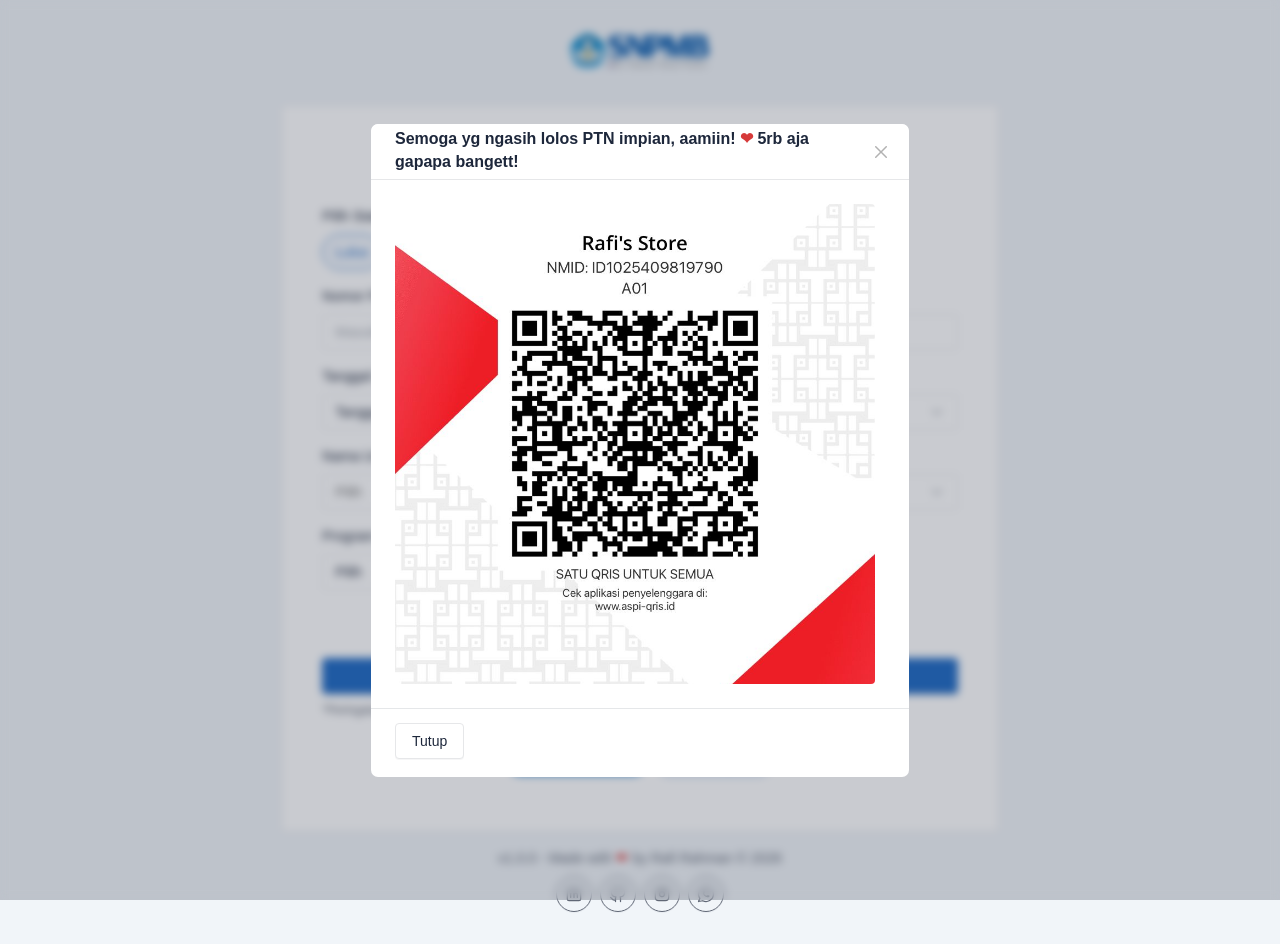
==== index.html @ 52ca0133 "update" ====
<!DOCTYPE html>
<html lang="en">

<head>
  <!-- Google tag (gtag.js) -->
  <script async src="https://www.googletagmanager.com/gtag/js?id=G-EJRNHMKF8E"></script>
  <script>
    window.dataLayer = window.dataLayer || [];
    function gtag() { dataLayer.push(arguments); }
    gtag('js', new Date());

    gtag('config', 'G-EJRNHMKF8E');
  </script>
  <meta charset="utf-8" />
  <meta name="viewport" content="width=device-width, initial-scale=1, viewport-fit=cover" />
  <meta http-equiv="X-UA-Compatible" content="ie=edge" />
  <title>Pengumuman SNBT SNPMB <span id="title-year">2026</span></title>
  <meta name="description"
    content="Aplikasi membuat pengumuman SNBT palsu. Aplikasi ini dibuat untuk keperluan hiburan semata. Jangan disalahgunakan. Cara membuat pengumunan SNBT palsu. Cara membuat fake pengumuman lolos SNBT. Cara membuat pengumuman utbk palsu. Hasil UTBK palsu 2026. Fake SBMPTN 2026. Fake SNBT 2026. Generator pengumuman SNBT 2026. Fake hasil SNBT 2026" />
  <meta name="keywords"
    content="pengumuman snbt palsu, fake pengumuman snbt, cara membuat pengumuman snbt palsu, cara membuat fake pengumuman lolos snbt, cara membuat pengumuman utbk palsu, fake snbt, fake utbk, pengumuman utbk palsu, pengumuman snbt palsu, utbk 2026, utbk snbt 2026, pengumuman utbk generator, fake sbmptn 2026, sbmptn 2026 palsu" />
  <meta name="google-adsense-account" content="ca-pub-6417979070714403">
  <meta name="author" content="Muhmmad Rafi Rahman Habibi" />
  <link rel="shortcut icon" href="./img/favicon.png" type="image/x-icon" />
  <link href="./css/tabler.min.css?1674944402" rel="stylesheet" />
  <link href="./css/tabler-flags.min.css?1674944402" rel="stylesheet" />
  <link href="./css/tabler-payments.min.css?1674944402" rel="stylesheet" />
  <link href="./css/tabler-vendors.min.css?1674944402" rel="stylesheet" />
  <link href="./css/demo.min.css?1674944402" rel="stylesheet" />
  <script async src="https://pagead2.googlesyndication.com/pagead/js/adsbygoogle.js?client=ca-pub-6417979070714403"
    crossorigin="anonymous"></script>
  <style>
    @import url("https://rsms.me/inter/inter.css");

    :root {
      --tblr-font-sans-serif: "Inter Var", -apple-system, BlinkMacSystemFont, San Francisco, Segoe UI, Roboto,
        Helvetica Neue, sans-serif;
    }

    body {
      font-feature-settings: "cv03", "cv04", "cv11";
    }

    /* Timeline Styles */
    .timeline {
      position: relative;
      padding: 1rem 0;
    }

    .timeline::before {
      content: '';
      position: absolute;
      left: 1.5rem;
      top: 0;
      bottom: 0;
      width: 2px;
      background: #e9ecef;
    }

    .timeline-item {
      position: relative;
      display: flex;
      padding-bottom: 2rem;
      padding-left: 4rem;
    }

    .timeline-item:last-child {
      padding-bottom: 0;
    }

    .timeline-badge {
      position: absolute;
      left: 0;
      width: 3rem;
      height: 3rem;
      display: flex;
      align-items: center;
      justify-content: center;
      border-radius: 50%;
      color: white;
      font-weight: 700;
      font-size: 1.1rem;
      box-shadow: 0 4px 8px rgba(0, 0, 0, 0.1);
      z-index: 2;
    }

    .timeline-content {
      flex: 1;
      background: #f8f9fa;
      border-radius: 0.5rem;
      padding: 1rem 1.25rem;
      box-shadow: 0 1px 3px rgba(0, 0, 0, 0.1);
    }

    .timeline-content h4 {
      font-size: 1.1rem;
      font-weight: 600;
      color: #1e293b;
    }

    .timeline-content p.small {
      margin-bottom: 0;
      color: #64748b;
      line-height: 1.6;
    }

    /* Color variations for timeline badges */
    .bg-blue {
      background: linear-gradient(135deg, #3b82f6, #2563eb);
    }

    .bg-green {
      background: linear-gradient(135deg, #10b981, #059669);
    }

    .bg-cyan {
      background: linear-gradient(135deg, #06b6d4, #0891b2);
    }

    .bg-orange {
      background: linear-gradient(135deg, #f97316, #ea580c);
    }

    .bg-purple {
      background: linear-gradient(135deg, #a855f7, #9333ea);
    }

    .bg-red {
      background: linear-gradient(135deg, #ef4444, #dc2626);
    }

    /* Responsive Timeline */
    @media (max-width: 768px) {
      .timeline::before {
        left: 1rem;
      }

      .timeline-item {
        padding-left: 3rem;
      }

      .timeline-badge {
        width: 2.5rem;
        height: 2.5rem;
        font-size: 0.95rem;
      }

      .timeline-content {
        padding: 0.875rem 1rem;
      }

      .timeline-content h4 {
        font-size: 1rem;
      }
    }
  </style>
</head>

<body class="d-flex flex-column">
  <div class="page">
    <div class="row py-4 justify-content-center pe-0 mx-2">
      <div class="col-xl-7 col-md-10 col-lg-8">
        <div class="text-center mb-4">
          <a href="#" class="navbar-brand navbar-brand-autodark"><img src="./img/logo.png" height="36" alt="" /></a>
        </div>
        <div class="card card-md">
          <div class="card-body">
            <h2 class="h2 text-center mb-4">Fake Pengumuman SNBT Generator 2026</h2>
            <div class="row">
              <div class="mb-3 col-12" id="statusContainer">
                <label class="form-label required">Pilih Status</label>
                <div class="form-selectgroup form-selectgroup-pills">
                  <label class="form-selectgroup-item">
                    <input type="radio" name="status" value="accepted" class="form-selectgroup-input" checked />
                    <span class="form-selectgroup-label">Lulus</span>
                  </label>
                  <label class="form-selectgroup-item">
                    <input type="radio" name="status" value="rejected" class="form-selectgroup-input" />
                    <span class="form-selectgroup-label">Tidak Lulus</span>
                  </label>
                </div>
              </div>
              <div class="mb-3 col-md-6" id="participantNumberContainer">
                <label class="form-label required">Nomor Peserta UTBK-SNBT</label>
                <input type="text" class="form-control" placeholder="Masukkan nomor peserta UTBK"
                  name="participant_number" />
              </div>
              <div class="mb-3 col-md-6" id="nameContainer">
                <label class="form-label required">Nama Lengkap</label>
                <input type="text" class="form-control" placeholder="Masukkan nama lengkap" name="name" />
              </div>
              <div class="mb-3 col-md-6" id="birthDateContainer">
                <label class="form-label required">Tanggal Lahir</label>
                <div class="row g-2">
                  <div class="col-4">
                    <select name="date" class="form-select">
                      <option value="" selected disabled>Tanggal</option>
                      <option value="01">1</option>
                      <option value="02">2</option>
                      <option value="03">3</roption>
                      <option value="04">4</option>
                      <option value="05">5</option>
                      <option value="06">6</option>
                      <option value="07">7</option>
                      <option value="08">8</option>
                      <option value="09">9</option>
                      <option value="10">10</option>
                      <option value="11">11</option>
                      <option value="12">12</option>
                      <option value="13">13</option>
                      <option value="14">14</option>
                      <option value="15">15</option>
                      <option value="16">16</option>
                      <option value="17">17</option>
                      <option value="18">18</option>
                      <option value="19">19</option>
                      <option value="20">20</option>
                      <option value="21">21</option>
                      <option value="22">22</option>
                      <option value="23">23</option>
                      <option value="24">24</option>
                      <option value="25">25</option>
                      <option value="26">26</option>
                      <option value="27">27</option>
                      <option value="28">28</option>
                      <option value="29">29</option>
                      <option value="30">30</option>
                      <option value="31">31</option>
                    </select>
                  </div>
                  <div class="col-4">
                    <select name="month" class="form-select">
                      <option value="" selected disabled>Bulan</option>
                      <option value="01">Januari</option>
                      <option value="02">Februari</option>
                      <option value="03">Maret</option>
                      <option value="04">April</option>
                      <option value="05">Mei</option>
                      <option value="06">Juni</option>
                      <option value="07">Juli</option>
                      <option value="08">Agustus</option>
                      <option value="09">September</option>
                      <option value="10">Oktober</option>
                      <option value="11">November</option>
                      <option value="12">Desember</option>
                    </select>
                  </div>
                  <div class="col-4">
                    <select name="year" class="form-select">
                      <option value="" selected disabled>Tahun</option>
                      <option value="2008">2010</option>
                      <option value="2008">2009</option>
                      <option value="2008">2008</option>
                      <option value="2007">2007</option>
                      <option value="2006">2006</option>
                      <option value="2005">2005</option>
                      <option value="2004">2004</option>
                      <option value="2003">2003</option>
                      <option value="2002">2002</option>
                      <option value="2001">2001</option>
                      <option value="2000">2000</option>
                      <option value="1999">1999</option>
                      <option value="1998">1998</option>
                      <option value="1997">1997</option>
                      <option value="1996">1996</option>
                      <option value="1995">1995</option>
                    </select>
                  </div>
                </div>
              </div>
              <div class="mb-3 col-md-6" id="selectionYearContainer">
                <label class="form-label required">Tahun Seleksi SNBT</label>
                <select class="form-select" name="selection_year" id="selection-year-select">
                  <option value="" selected disabled>Pilih Tahun</option>
                </select>
              </div>
              <div class="mb-3 col-md-6" id="collegeNameContainer">
                <label class="form-label required">Nama Universitas</label>
                <select type="text" class="form-select" name="college_name" id="college-select">
                  <option value="" selected disabled>Pilih</option>
                </select>
              </div>
              <div class="mb-3 col-md-6" id="departementContainer">
                <label class="form-label required">Jurusan</label>
                <select class="form-select" name="departement">
                  <option value="" selected disabled>Pilih</option>
                </select>
              </div>
              <div class="mb-3 col-md-6" id="majorContainer">
                <label class="form-label required">Program Studi</label>
                <select class="form-select" name="major" id="major-select">
                  <option value="" selected disabled>Pilih</option>
                </select>
              </div>
            </div>
            <div class="text-center" id="isKipContainer">
              <div class="form-selectgroup form-selectgroup-pills">
                <label class="form-selectgroup-item">
                  <input type="radio" name="is_kip" value="0" class="form-selectgroup-input" checked />
                  <span class="form-selectgroup-label">Non KIP</span>
                </label>
                <label class="form-selectgroup-item">
                  <input type="radio" name="is_kip" value="1" class="form-selectgroup-input" />
                  <span class="form-selectgroup-label">KIP</span>
                </label>
              </div>
              <span class="form-help ms-1" data-bs-toggle="popover" data-bs-placement="top"
                data-bs-content="<p>KIP (Kartu Indonesia Pintar) adalah program bantuan biaya pendidikan bagi peserta didik dari keluarga kurang mampu yang dikelola oleh Kementerian Pendidikan dan Kebudayaan.</p>"
                data-bs-html="true" aria-describedby="popover429923">?</span>
            </div>
            <div class="form-footer mt-3">
              <button id="generate-btn" class="btn btn-primary w-100">
                <svg xmlns="http://www.w3.org/2000/svg" class="icon icon-tabler icon-tabler-file-text" width="24"
                  height="24" viewBox="0 0 24 24" stroke-width="2" stroke="currentColor" fill="none"
                  stroke-linecap="round" stroke-linejoin="round">
                  <path stroke="none" d="M0 0h24v24H0z" fill="none"></path>
                  <path d="M14 3v4a1 1 0 0 0 1 1h4"></path>
                  <path d="M17 21h-10a2 2 0 0 1 -2 -2v-14a2 2 0 0 1 2 -2h7l5 5v11a2 2 0 0 1 -2 2z"></path>
                  <path d="M9 9l1 0"></path>
                  <path d="M9 13l6 0"></path>
                  <path d="M9 17l6 0"></path>
                </svg>
                Generate Pengumuman
              </button>
            </div>
            <div class="text-muted fs-5 mt-2">
              *Peringatan: Aplikasi ini hanya untuk hiburan semata!
            </div>
            <div class="text-center mb-3 mt-4">
              <button class="btn btn-info btn-pill btn-sm me-2" data-bs-toggle="modal"
                data-bs-target="#utbk-info-modal">
                <svg xmlns="http://www.w3.org/2000/svg" class="icon icon-tabler icon-tabler-info-circle" width="20"
                  height="20" viewBox="0 0 24 24" stroke-width="2" stroke="currentColor" fill="none"
                  stroke-linecap="round" stroke-linejoin="round">
                  <path stroke="none" d="M0 0h24v24H0z" fill="none"></path>
                  <path d="M3 12a9 9 0 1 0 18 0a9 9 0 0 0 -18 0"></path>
                  <path d="M12 9h.01"></path>
                  <path d="M11 12h1v4h1"></path>
                </svg>
                Info UTBK 2026
              </button>
              <button class="btn btn-outline-primary btn-pill btn-sm" data-bs-toggle="modal"
                data-bs-target="#sawer-modal">
                Saweria QRIS
              </button>
            </div>
          </div>
        </div>
        <div class="text-center text-muted mt-3">
          v1.0.0 - Made with <span class="text-danger">❤</span> by Rafi Rahman &copy; 2026
        </div>
        <div class="btn-list justify-content-center mt-2">
          <a class="btn btn-outline-secondary btn-icon rounded-circle" data-bs-toggle="tooltip" data-bs-placement="top"
            title="LinkedIn" href="https://www.linkedin.com/in/rfii/" target="_blank">
            <svg xmlns="http://www.w3.org/2000/svg" class="icon icon-tabler icon-tabler-brand-linkedin" width="24"
              height="24" viewBox="0 0 24 24" stroke-width="2" stroke="currentColor" fill="none" stroke-linecap="round"
              stroke-linejoin="round">
              <path stroke="none" d="M0 0h24v24H0z" fill="none"></path>
              <path d="M4 4m0 2a2 2 0 0 1 2 -2h12a2 2 0 0 1 2 2v12a2 2 0 0 1 -2 2h-12a2 2 0 0 1 -2 -2z"></path>
              <path d="M8 11l0 5"></path>
              <path d="M8 8l0 .01"></path>
              <path d="M12 16l0 -5"></path>
              <path d="M16 16v-3a2 2 0 0 0 -4 0"></path>
            </svg>
          </a>
          <a class="btn btn-outline-secondary btn-icon rounded-circle" data-bs-toggle="tooltip" data-bs-placement="top"
            title="Github" href="https://github.com/rafirh" target="_blank">
            <svg xmlns="http://www.w3.org/2000/svg" class="icon icon-tabler icon-tabler-brand-github" width="24"
              height="24" viewBox="0 0 24 24" stroke-width="2" stroke="currentColor" fill="none" stroke-linecap="round"
              stroke-linejoin="round">
              <path stroke="none" d="M0 0h24v24H0z" fill="none"></path>
              <path
                d="M9 19c-4.3 1.4 -4.3 -2.5 -6 -3m12 5v-3.5c0 -1 .1 -1.4 -.5 -2c2.8 -.3 5.5 -1.4 5.5 -6a4.6 4.6 0 0 0 -1.3 -3.2a4.2 4.2 0 0 0 -.1 -3.2s-1.1 -.3 -3.5 1.3a12.3 12.3 0 0 0 -6.2 0c-2.4 -1.6 -3.5 -1.3 -3.5 -1.3a4.2 4.2 0 0 0 -.1 3.2a4.6 4.6 0 0 0 -1.3 3.2c0 4.6 2.7 5.7 5.5 6c-.6 .6 -.6 1.2 -.5 2v3.5">
              </path>
            </svg>
          </a>
          <a class="btn btn-outline-secondary btn-icon rounded-circle" data-bs-toggle="tooltip" data-bs-placement="top"
            title="Instagram" href="https://www.instagram.com/rqfir/" target="_blank">
            <svg xmlns="http://www.w3.org/2000/svg" class="icon icon-tabler icon-tabler-brand-instagram" width="24"
              height="24" viewBox="0 0 24 24" stroke-width="2" stroke="currentColor" fill="none" stroke-linecap="round"
              stroke-linejoin="round">
              <path stroke="none" d="M0 0h24v24H0z" fill="none"></path>
              <path d="M4 4m0 4a4 4 0 0 1 4 -4h8a4 4 0 0 1 4 4v8a4 4 0 0 1 -4 4h-8a4 4 0 0 1 -4 -4z"></path>
              <path d="M12 12m-3 0a3 3 0 1 0 6 0a3 3 0 1 0 -6 0"></path>
              <path d="M16.5 7.5l0 .01"></path>
            </svg>
          </a>
          <a class="btn btn-outline-secondary btn-icon rounded-circle" data-bs-toggle="tooltip" data-bs-placement="top"
            title="WhatsApp" href="https://wa.me/628885477865" target="_blank">
            <svg xmlns="http://www.w3.org/2000/svg" class="icon icon-tabler icon-tabler-brand-whatsapp" width="24"
              height="24" viewBox="0 0 24 24" stroke-width="2" stroke="currentColor" fill="none" stroke-linecap="round"
              stroke-linejoin="round">
              <path stroke="none" d="M0 0h24v24H0z" fill="none"></path>
              <path d="M3 21l1.65 -3.8a9 9 0 1 1 3.4 2.9l-5.05 .9"></path>
              <path d="M9 10a.5 .5 0 0 0 1 0v-1a.5 .5 0 0 0 -1 0v1a5 5 0 0 0 5 5h1a.5 .5 0 0 0 0 -1h-1a.5 .5 0 0 0 0 1">
              </path>
            </svg>
          </a>
        </div>
      </div>
    </div>
  </div>

  <div class="modal modal-blur fade" id="showoff-modal" tabindex="-1" role="dialog" aria-hidden="true">
    <div class="modal-dialog modal-dialog-centered modal-dialog-scrollable" role="document">
      <div class="modal-content">
        <div class="modal-header">
          <h5 class="modal-title">
            Let's connect!
          </h5>
          <button type="button" class="btn-close" data-bs-dismiss="modal" aria-label="Close"></button>
        </div>
        <div class="modal-body">
          Mari mutualan instagram wkwk! yang follow, gw doain lolos SNBT 😝<br>
          <a href="https://www.instagram.com/rqfir/" target="_blank">@rqfir</a>
        </div>
        <div class="modal-footer pt-2 border-top">
          <button type="button" class="btn me-auto" data-bs-dismiss="modal">Tutup</button>
          <a href="https://www.instagram.com/rqfir/" class="btn btn-outline-primary" target="_blank">
            <svg xmlns="http://www.w3.org/2000/svg" width="24" height="24" viewBox="0 0 24 24" fill="none"
              stroke="currentColor" stroke-width="2" stroke-linecap="round" stroke-linejoin="round"
              class="icon icon-tabler icons-tabler-outline icon-tabler-brand-instagram">
              <path stroke="none" d="M0 0h24v24H0z" fill="none" />
              <path d="M4 4m0 4a4 4 0 0 1 4 -4h8a4 4 0 0 1 4 4v8a4 4 0 0 1 -4 4h-8a4 4 0 0 1 -4 -4z" />
              <path d="M12 12m-3 0a3 3 0 1 0 6 0a3 3 0 1 0 -6 0" />
              <path d="M16.5 7.5l0 .01" />
            </svg>
            Instagram
          </a>
        </div>
      </div>
    </div>
  </div>

  <div class="modal modal-blur fade" id="sawer-modal" tabindex="-1" role="dialog" aria-hidden="true">
    <div class="modal-dialog modal-dialog-centered modal-dialog-scrollable" role="document">
      <div class="modal-content">
        <div class="modal-header">
          <h5 class="modal-title">
            Semoga yg ngasih lolos PTN impian, aamiin! <span class="text-danger">❤</span> 5rb aja gapapa bangett!
          </h5>
          <button type="button" class="btn-close" data-bs-dismiss="modal" aria-label="Close"></button>
        </div>
        <div class="modal-body">
          <img src="./img/sawer.jpeg" alt="" style="width: 30rem; height: 30rem; object-fit: cover;" class="rounded" />
        </div>
        <div class="modal-footer pt-2 border-top">
          <button type="button" class="btn me-auto" data-bs-dismiss="modal">Tutup</button>
        </div>
      </div>
    </div>
  </div>

  <div class="modal modal-blur fade" id="utbk-info-modal" tabindex="-1" role="dialog" aria-hidden="true">
    <div class="modal-dialog modal-lg modal-dialog-centered modal-dialog-scrollable" role="document">
      <div class="modal-content">
        <div class="modal-header">
          <h5 class="modal-title">
            <svg xmlns="http://www.w3.org/2000/svg" class="icon icon-tabler icon-tabler-school text-primary" width="24"
              height="24" viewBox="0 0 24 24" stroke-width="2" stroke="currentColor" fill="none" stroke-linecap="round"
              stroke-linejoin="round">
              <path stroke="none" d="M0 0h24v24H0z" fill="none"></path>
              <path d="M22 9l-10 -4l-10 4l10 4l10 -4v6"></path>
              <path d="M6 10.6v5.4a6 3 0 0 0 12 0v-5.4"></path>
            </svg>
            Informasi SNBT SNPMB 2026
          </h5>
          <button type="button" class="btn-close" data-bs-dismiss="modal" aria-label="Close"></button>
        </div>
        <div class="modal-body">
          <div class="mb-4">
            <h3 class="text-primary">Apa itu SNBT SNPMB 2026?</h3>
            <p class="text-muted">
              <strong>SNBT (Seleksi Nasional Berdasarkan Tes)</strong> adalah jalur seleksi masuk perguruan tinggi
              negeri yang diselenggarakan oleh Balai Pengelolaan Pengujian Pendidikan (BPPP) Kementerian Pendidikan,
              Kebudayaan, Riset, dan Teknologi. Sebelumnya dikenal sebagai SBMPTN, SNBT merupakan bagian dari sistem
              Seleksi Nasional Penerimaan Mahasiswa Baru (SNPMB).
            </p>
            <p class="text-muted">
              SNBT menggunakan hasil <strong>UTBK (Ujian Tulis Berbasis Komputer)</strong> sebagai dasar penilaian untuk
              menentukan kelulusan calon mahasiswa di berbagai PTN di seluruh Indonesia.
            </p>
          </div>

          <div class="mb-4">
            <h3 class="text-primary">Timeline SNBT SNPMB 2026</h3>
            <div class="timeline">
              <div class="timeline-item">
                <div class="timeline-badge bg-blue">1</div>
                <div class="timeline-content">
                  <h4 class="mb-1">Pendaftaran UTBK-SNBT</h4>
                  <p class="text-muted mb-1"><strong>23 Maret - 5 April 2026</strong></p>
                  <p class="small">Peserta melakukan pendaftaran akun SNPMB dan mengikuti pendaftaran UTBK-SNBT melalui
                    portal resmi. Pastikan semua data diri lengkap dan benar.</p>
                </div>
              </div>
              <div class="timeline-item">
                <div class="timeline-badge bg-green">2</div>
                <div class="timeline-content">
                  <h4 class="mb-1">Pelaksanaan UTBK Gelombang I</h4>
                  <p class="text-muted mb-1"><strong>27 April - 3 Mei 2026</strong></p>
                  <p class="small">Ujian UTBK gelombang pertama dilaksanakan di berbagai lokasi tes yang telah
                    ditentukan. Peserta akan mengerjakan Tes Potensi Skolastik (TPS) dan Tes Literasi.</p>
                </div>
              </div>
              <div class="timeline-item">
                <div class="timeline-badge bg-cyan">3</div>
                <div class="timeline-content">
                  <h4 class="mb-1">Pelaksanaan UTBK Gelombang II</h4>
                  <p class="text-muted mb-1"><strong>11 - 17 Mei 2026</strong></p>
                  <p class="small">Ujian UTBK gelombang kedua bagi peserta yang mendaftar pada periode ini. Materi ujian
                    sama dengan gelombang pertama.</p>
                </div>
              </div>
              <div class="timeline-item">
                <div class="timeline-badge bg-orange">4</div>
                <div class="timeline-content">
                  <h4 class="mb-1">Pendaftaran SNBT</h4>
                  <p class="text-muted mb-1"><strong>18 - 24 Mei 2026</strong></p>
                  <p class="small">Peserta yang telah mengikuti UTBK dapat mendaftar SNBT dengan memilih maksimal 2
                    program studi di PTN yang diinginkan.</p>
                </div>
              </div>
              <div class="timeline-item">
                <div class="timeline-badge bg-purple">5</div>
                <div class="timeline-content">
                  <h4 class="mb-1">Pengumuman Hasil SNBT</h4>
                  <p class="text-muted mb-1"><strong>13 Juni 2026</strong></p>
                  <p class="small">Pengumuman hasil kelulusan SNBT dapat diakses melalui portal SNPMB. Peserta yang
                    lulus wajib melakukan pendaftaran ulang sesuai ketentuan PTN masing-masing.</p>
                </div>
              </div>
              <div class="timeline-item">
                <div class="timeline-badge bg-red">6</div>
                <div class="timeline-content">
                  <h4 class="mb-1">Masa Unduh Sertifikat UTBK</h4>
                  <p class="text-muted mb-1"><strong>13 Juni - 31 Desember 2026</strong></p>
                  <p class="small">Peserta dapat mengunduh sertifikat hasil UTBK yang dapat digunakan untuk keperluan
                    seleksi mandiri PTN.</p>
                </div>
              </div>
            </div>
          </div>

          <div class="mb-4">
            <h3 class="text-primary">Materi Ujian UTBK-SNBT 2026</h3>
            <div class="row">
              <div class="col-md-6 mb-3">
                <div class="card bg-blue-lt">
                  <div class="card-body">
                    <h4 class="card-title">
                      <svg xmlns="http://www.w3.org/2000/svg" class="icon icon-tabler icon-tabler-brain" width="24"
                        height="24" viewBox="0 0 24 24" stroke-width="2" stroke="currentColor" fill="none"
                        stroke-linecap="round" stroke-linejoin="round">
                        <path stroke="none" d="M0 0h24v24H0z" fill="none"></path>
                        <path d="M15.5 13a3.5 3.5 0 0 0 -3.5 3.5v1a3.5 3.5 0 0 0 7 0v-1.8"></path>
                        <path d="M8.5 13a3.5 3.5 0 0 1 3.5 3.5v1a3.5 3.5 0 0 1 -7 0v-1.8"></path>
                        <path d="M17.5 16a3.5 3.5 0 0 0 0 -7h-.5"></path>
                        <path d="M19 9.3v-2.8a3.5 3.5 0 0 0 -7 0"></path>
                        <path d="M6.5 16a3.5 3.5 0 0 1 0 -7h.5"></path>
                        <path d="M5 9.3v-2.8a3.5 3.5 0 0 1 7 0v10"></path>
                      </svg>
                      Tes Potensi Skolastik (TPS)
                    </h4>
                    <ul class="small mb-0">
                      <li>Kemampuan Penalaran Umum</li>
                      <li>Kemampuan Kuantitatif</li>
                      <li>Pengetahuan dan Pemahaman Umum</li>
                      <li>Kemampuan Memahami Bacaan dan Menulis</li>
                    </ul>
                  </div>
                </div>
              </div>
              <div class="col-md-6 mb-3">
                <div class="card bg-green-lt">
                  <div class="card-body">
                    <h4 class="card-title">
                      <svg xmlns="http://www.w3.org/2000/svg" class="icon icon-tabler icon-tabler-book" width="24"
                        height="24" viewBox="0 0 24 24" stroke-width="2" stroke="currentColor" fill="none"
                        stroke-linecap="round" stroke-linejoin="round">
                        <path stroke="none" d="M0 0h24v24H0z" fill="none"></path>
                        <path d="M3 19a9 9 0 0 1 9 0a9 9 0 0 1 9 0"></path>
                        <path d="M3 6a9 9 0 0 1 9 0a9 9 0 0 1 9 0"></path>
                        <path d="M3 6l0 13"></path>
                        <path d="M12 6l0 13"></path>
                        <path d="M21 6l0 13"></path>
                      </svg>
                      Tes Literasi
                    </h4>
                    <ul class="small mb-0">
                      <li>Literasi dalam Bahasa Indonesia</li>
                      <li>Literasi dalam Bahasa Inggris</li>
                      <li>Penalaran Matematika</li>
                    </ul>
                  </div>
                </div>
              </div>
            </div>
          </div>

          <div class="mb-4">
            <h3 class="text-primary">Jalur Seleksi SNPMB 2026</h3>
            <div class="row row-cards">
              <div class="col-md-4">
                <div class="card card-sm">
                  <div class="card-body text-center">
                    <div class="text-blue mb-2">
                      <svg xmlns="http://www.w3.org/2000/svg" class="icon icon-tabler icon-tabler-award" width="48"
                        height="48" viewBox="0 0 24 24" stroke-width="2" stroke="currentColor" fill="none"
                        stroke-linecap="round" stroke-linejoin="round">
                        <path stroke="none" d="M0 0h24v24H0z" fill="none"></path>
                        <path d="M12 9m-6 0a6 6 0 1 0 12 0a6 6 0 1 0 -12 0"></path>
                        <path d="M12 15l3.4 5.89l1.598 -3.233l3.598 .232l-3.4 -5.889"></path>
                        <path d="M6.802 12l-3.4 5.89l3.598 -.233l1.598 3.232l3.4 -5.889"></path>
                      </svg>
                    </div>
                    <h4 class="mb-2">SNBP</h4>
                    <p class="text-muted small mb-0">Seleksi Nasional Berdasarkan Prestasi (berbasis nilai rapor)</p>
                  </div>
                </div>
              </div>
              <div class="col-md-4">
                <div class="card card-sm">
                  <div class="card-body text-center">
                    <div class="text-green mb-2">
                      <svg xmlns="http://www.w3.org/2000/svg" class="icon icon-tabler icon-tabler-pencil" width="48"
                        height="48" viewBox="0 0 24 24" stroke-width="2" stroke="currentColor" fill="none"
                        stroke-linecap="round" stroke-linejoin="round">
                        <path stroke="none" d="M0 0h24v24H0z" fill="none"></path>
                        <path d="M4 20h4l10.5 -10.5a2.828 2.828 0 1 0 -4 -4l-10.5 10.5v4"></path>
                        <path d="M13.5 6.5l4 4"></path>
                      </svg>
                    </div>
                    <h4 class="mb-2">SNBT</h4>
                    <p class="text-muted small mb-0">Seleksi Nasional Berdasarkan Tes (berbasis UTBK)</p>
                  </div>
                </div>
              </div>
              <div class="col-md-4">
                <div class="card card-sm">
                  <div class="card-body text-center">
                    <div class="text-orange mb-2">
                      <svg xmlns="http://www.w3.org/2000/svg" class="icon icon-tabler icon-tabler-certificate"
                        width="48" height="48" viewBox="0 0 24 24" stroke-width="2" stroke="currentColor" fill="none"
                        stroke-linecap="round" stroke-linejoin="round">
                        <path stroke="none" d="M0 0h24v24H0z" fill="none"></path>
                        <path d="M15 15m-3 0a3 3 0 1 0 6 0a3 3 0 1 0 -6 0"></path>
                        <path d="M13 17.5v4.5l2 -1.5l2 1.5v-4.5"></path>
                        <path d="M10 19h-5a2 2 0 0 1 -2 -2v-10c0 -1.1 .9 -2 2 -2h14a2 2 0 0 1 2 2v10a2 2 0 0 1 -1 1.73">
                        </path>
                        <path d="M6 9l12 0"></path>
                        <path d="M6 12l3 0"></path>
                        <path d="M6 15l2 0"></path>
                      </svg>
                    </div>
                    <h4 class="mb-2">Seleksi Mandiri</h4>
                    <p class="text-muted small mb-0">Jalur mandiri yang diselenggarakan oleh masing-masing PTN</p>
                  </div>
                </div>
              </div>
            </div>
          </div>

          <div class="mb-3">
            <h3 class="text-primary">Tips Menghadapi UTBK-SNBT 2026</h3>
            <div class="list-group list-group-flush">
              <div class="list-group-item">
                <div class="row align-items-center">
                  <div class="col-auto">
                    <span class="badge bg-blue">1</span>
                  </div>
                  <div class="col">
                    <strong>Persiapan Matang</strong><br>
                    <small class="text-muted">Mulai belajar jauh-jauh hari dengan mempelajari materi TPS dan tes
                      literasi. Latihan soal secara rutin sangat membantu.</small>
                  </div>
                </div>
              </div>
              <div class="list-group-item">
                <div class="row align-items-center">
                  <div class="col-auto">
                    <span class="badge bg-green">2</span>
                  </div>
                  <div class="col">
                    <strong>Kenali Format Soal</strong><br>
                    <small class="text-muted">Pelajari format dan jenis soal UTBK melalui try out dan soal-soal tahun
                      sebelumnya untuk membiasakan diri.</small>
                  </div>
                </div>
              </div>
              <div class="list-group-item">
                <div class="row align-items-center">
                  <div class="col-auto">
                    <span class="badge bg-cyan">3</span>
                  </div>
                  <div class="col">
                    <strong>Manajemen Waktu</strong><br>
                    <small class="text-muted">Latih kemampuan mengerjakan soal dengan batasan waktu. Prioritaskan soal
                      yang mudah terlebih dahulu.</small>
                  </div>
                </div>
              </div>
              <div class="list-group-item">
                <div class="row align-items-center">
                  <div class="col-auto">
                    <span class="badge bg-orange">4</span>
                  </div>
                  <div class="col">
                    <strong>Jaga Kesehatan</strong><br>
                    <small class="text-muted">Istirahat cukup, makan bergizi, dan kelola stres dengan baik agar kondisi
                      fisik dan mental tetap prima saat ujian.</small>
                  </div>
                </div>
              </div>
              <div class="list-group-item">
                <div class="row align-items-center">
                  <div class="col-auto">
                    <span class="badge bg-purple">5</span>
                  </div>
                  <div class="col">
                    <strong>Pilih Prodi dengan Bijak</strong><br>
                    <small class="text-muted">Riset tentang passing grade dan daya tampung prodi yang diminati. Pilih
                      kombinasi prodi yang realistis.</small>
                  </div>
                </div>
              </div>
            </div>
          </div>

          <div class="alert alert-info mb-0">
            <div class="d-flex">
              <div>
                <svg xmlns="http://www.w3.org/2000/svg" class="icon alert-icon" width="24" height="24"
                  viewBox="0 0 24 24" stroke-width="2" stroke="currentColor" fill="none" stroke-linecap="round"
                  stroke-linejoin="round">
                  <path stroke="none" d="M0 0h24v24H0z" fill="none"></path>
                  <path d="M3 12a9 9 0 1 0 18 0a9 9 0 0 0 -18 0"></path>
                  <path d="M12 9h.01"></path>
                  <path d="M11 12h1v4h1"></path>
                </svg>
              </div>
              <div>
                <h4 class="alert-title">Informasi Resmi</h4>
                <div class="text-muted">
                  Untuk informasi lebih lengkap dan terbaru tentang SNBT SNPMB 2026, silakan kunjungi website resmi <a
                    href="https://snpmb.bppp.kemdikbud.go.id" target="_blank" class="alert-link">SNPMB</a>.
                </div>
              </div>
            </div>
          </div>
        </div>
        <div class="modal-footer pt-2 border-top">
          <button type="button" class="btn btn-primary" data-bs-dismiss="modal">Mengerti</button>
        </div>
      </div>
    </div>
  </div>

  <script src="./js/tabler.min.js?1674944402" defer></script>
  <script src="https://cdnjs.cloudflare.com/ajax/libs/jquery/3.6.0/jquery.min.js"></script>
  <script src="./plugins/tom-select/dist/js/tom-select.base.min.js" defer></script>
  <script src="./js/ptn-list.js"></script>
  <script src="./js/main.js"></script>
  <script async src="https://pagead2.googlesyndication.com/pagead/js/adsbygoogle.js?client=ca-pub-6417979070714403"
    crossorigin="anonymous"></script>
</body>

</html>
---- css/demo.min.css ----
/*!
* Tabler v1.0.0-beta17 (https://tabler.io)
* @version 1.0.0-beta17
* @link https://tabler.io
* Copyright 2018-2023 The Tabler Authors
* Copyright 2018-2023 codecalm.net Paweł Kuna
* Licensed under MIT (https://github.com/tabler/tabler/blob/master/LICENSE)
*/
.highlight pre,pre.highlight{max-height:30rem;margin:1.5rem 0;overflow:auto;border-radius:var(--tblr-border-radius)}.highlight pre,pre.highlight{scrollbar-color:rgba(var(--tblr-scrollbar-color,var(--tblr-body-color-rgb)),.16) transparent}.highlight pre::-webkit-scrollbar,pre.highlight::-webkit-scrollbar{width:1rem;height:1rem;-webkit-transition:background .3s;transition:background .3s}@media (prefers-reduced-motion:reduce){.highlight pre::-webkit-scrollbar,pre.highlight::-webkit-scrollbar{-webkit-transition:none;transition:none}}.highlight pre::-webkit-scrollbar-thumb,pre.highlight::-webkit-scrollbar-thumb{border-radius:1rem;border:5px solid transparent;box-shadow:inset 0 0 0 1rem rgba(var(--tblr-scrollbar-color,var(--tblr-body-color-rgb)),.16)}.highlight pre::-webkit-scrollbar-track,pre.highlight::-webkit-scrollbar-track{background:0 0}.highlight pre:hover::-webkit-scrollbar-thumb,pre.highlight:hover::-webkit-scrollbar-thumb{box-shadow:inset 0 0 0 1rem rgba(var(--tblr-scrollbar-color,var(--tblr-body-color-rgb)),.32)}.highlight pre::-webkit-scrollbar-corner,pre.highlight::-webkit-scrollbar-corner{background:0 0}.highlight{margin:0}.highlight code>*{margin:0!important;padding:0!important}.highlight .c,.highlight .c1{color:#a0aec0}.highlight .nc,.highlight .nt,.highlight .nx{color:#ff8383}.highlight .na,.highlight .p{color:#ffe484}.highlight .dl,.highlight .s,.highlight .s2{color:#b5f4a5}.highlight .k{color:#93ddfd}.highlight .mi,.highlight .s1{color:#d9a9ff}.example{padding:2rem;margin:1rem 0 2rem;border:var(--tblr-border-width) var(--tblr-border-style) var(--tblr-border-color);border-radius:3px 3px 0 0;position:relative;min-height:12rem;display:flex;align-items:center;overflow-x:auto}.example-centered{justify-content:center}.example-centered .example-content{flex:0 auto}.example-content{font-size:.875rem;line-height:1.4285714286;color:var(--tblr-body-color);flex:1;max-width:100%}.example-content .page-header{margin-bottom:0}.example-bg{background:#f1f5f9}.example-code{margin:2rem 0;border:var(--tblr-border-width) var(--tblr-border-style) var(--tblr-border-color);border-top:none}.example-code pre{margin:0;border:0;border-radius:0 0 3px 3px}.example+.example-code{margin-top:-2rem}.example-column{margin:0 auto}.example-column>.card:last-of-type{margin-bottom:0}.example-column-1{max-width:26rem}.example-column-2{max-width:52rem}.example-modal-backdrop{background:#1d273b;opacity:.24;position:absolute;width:100%;left:0;top:0;height:100%;border-radius:2px 2px 0 0}@media not print{.theme-dark .example{background-color:#1a2234;border-color:#243049}.theme-dark .example-content{color:#f8fafc}.theme-dark .example-code{border-color:#243049;border-top:none}}@media not print{@media (prefers-color-scheme:dark){.theme-dark-auto .example{background-color:#1a2234;border-color:#243049}.theme-dark-auto .example-content{color:#f8fafc}.theme-dark-auto .example-code{border-color:#243049;border-top:none}}}.card-sponsor{background:#dbe7f6 no-repeat center/100% 100%;border-color:#548ed2;min-height:316px}body.no-transitions *{transition:none!important}.dropdown-menu-demo{display:inline-block;width:100%;position:relative;top:0;margin-bottom:1rem!important}.demo-icon-preview{position:-webkit-sticky;position:sticky;top:0}.demo-icon-preview i,.demo-icon-preview svg{width:15rem;height:15rem;font-size:15rem;stroke-width:1.5;margin:0 auto;display:block}@media (max-width:575.98px){.demo-icon-preview i,.demo-icon-preview svg{width:10rem;height:10rem;font-size:10rem}}.demo-icon-preview-icon pre{margin:0;-webkit-user-select:all;-moz-user-select:all;user-select:all}.demo-dividers>p{opacity:.2;-webkit-user-select:none;-moz-user-select:none;-ms-user-select:none;user-select:none}.demo-icons-list{display:flex;flex-wrap:wrap;padding:0;margin:0 -2px -1px 0;list-style:none}.demo-icons-list>*{flex:1 0 4rem}.demo-icons-list-wrap{overflow:hidden}.demo-icons-list-item{display:flex;flex-direction:column;align-items:center;justify-content:center;aspect-ratio:1;text-align:center;padding:.5rem;border-right:var(--tblr-border-width) var(--tblr-border-style) var(--tblr-border-color);border-bottom:var(--tblr-border-width) var(--tblr-border-style) var(--tblr-border-color);color:inherit;cursor:pointer}.demo-icons-list-item .icon{width:1.5rem;height:1.5rem;font-size:1.5rem}.demo-icons-list-item:hover{text-decoration:none}.settings-btn{position:fixed;right:-1px;top:10rem;border-top-right-radius:0;border-bottom-right-radius:0;box-shadow:rgba(var(--tblr-body-color-rgb),.04) 0 2px 4px 0}.settings-scheme{display:inline-block;border-radius:50%;height:3rem;width:3rem;position:relative;border:var(--tblr-border-width) var(--tblr-border-style) var(--tblr-border-color);box-shadow:rgba(var(--tblr-body-color-rgb),.04) 0 2px 4px 0}.settings-scheme-light{background:linear-gradient(135deg,#fff 50%,#f8fafc 50%)}.settings-scheme-mixed{background-image:linear-gradient(135deg,#1d273b 50%,#fff 50%)}.settings-scheme-transparent{background:#f8fafc}.settings-scheme-dark{background:#1d273b}.settings-scheme-colored{background-image:linear-gradient(135deg,var(--tblr-primary) 50%,#f8fafc 50%)}
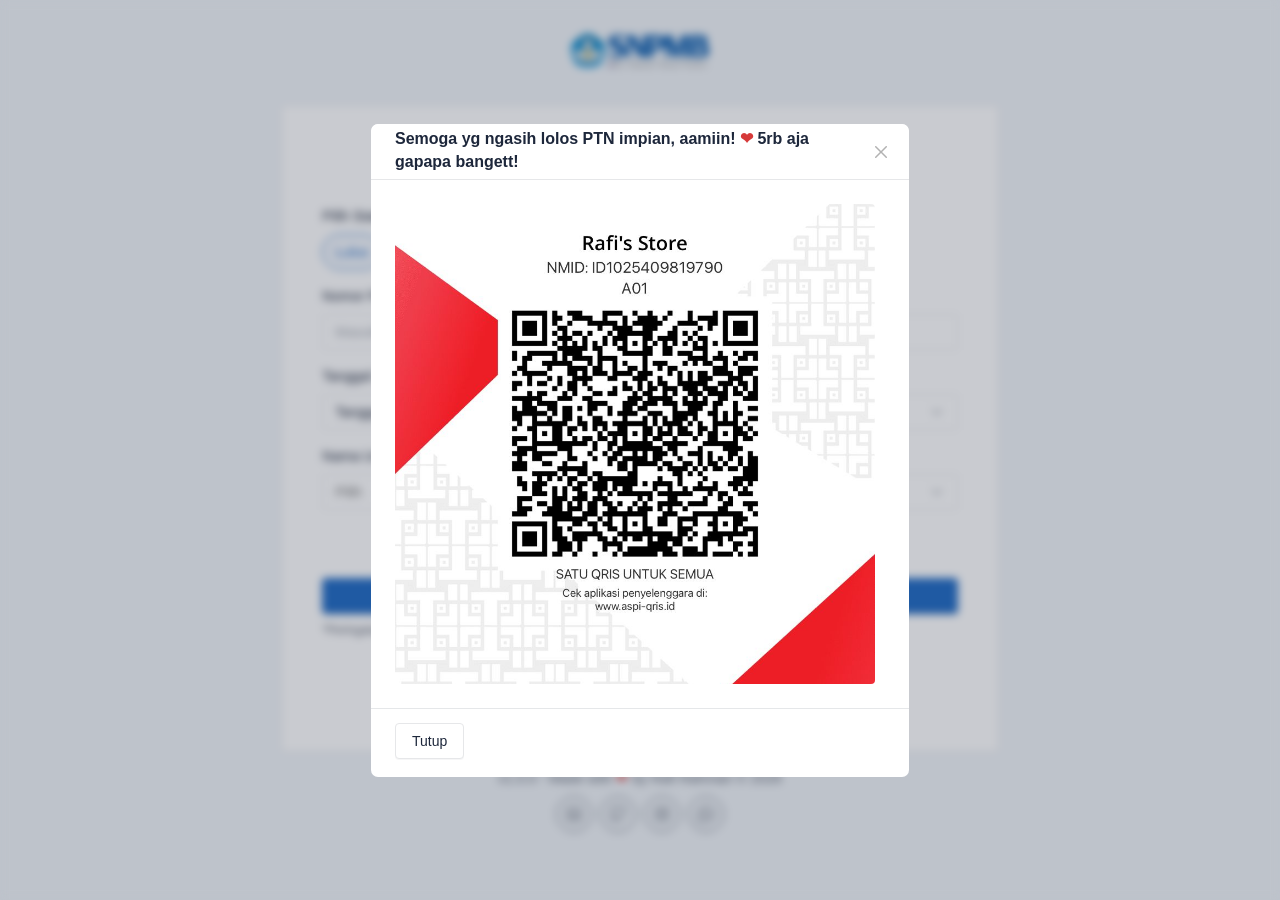
==== commit 9094798f: "feat: remove department selection and update college major handling" ====
--- a/index.html
+++ b/index.html
@@ -277,12 +277,6 @@
               <div class="mb-3 col-md-6" id="collegeNameContainer">
                 <label class="form-label required">Nama Universitas</label>
                 <select type="text" class="form-select" name="college_name" id="college-select">
-                  <option value="" selected disabled>Pilih</option>
-                </select>
-              </div>
-              <div class="mb-3 col-md-6" id="departementContainer">
-                <label class="form-label required">Jurusan</label>
-                <select class="form-select" name="departement">
                   <option value="" selected disabled>Pilih</option>
                 </select>
               </div>
@@ -759,7 +753,7 @@
   <script src="./js/tabler.min.js?1674944402" defer></script>
   <script src="https://cdnjs.cloudflare.com/ajax/libs/jquery/3.6.0/jquery.min.js"></script>
   <script src="./plugins/tom-select/dist/js/tom-select.base.min.js" defer></script>
-  <script src="./js/ptn-list.js"></script>
+  <script src="./js/ptn-list-v2.js"></script>
   <script src="./js/main.js"></script>
   <script async src="https://pagead2.googlesyndication.com/pagead/js/adsbygoogle.js?client=ca-pub-6417979070714403"
     crossorigin="anonymous"></script>
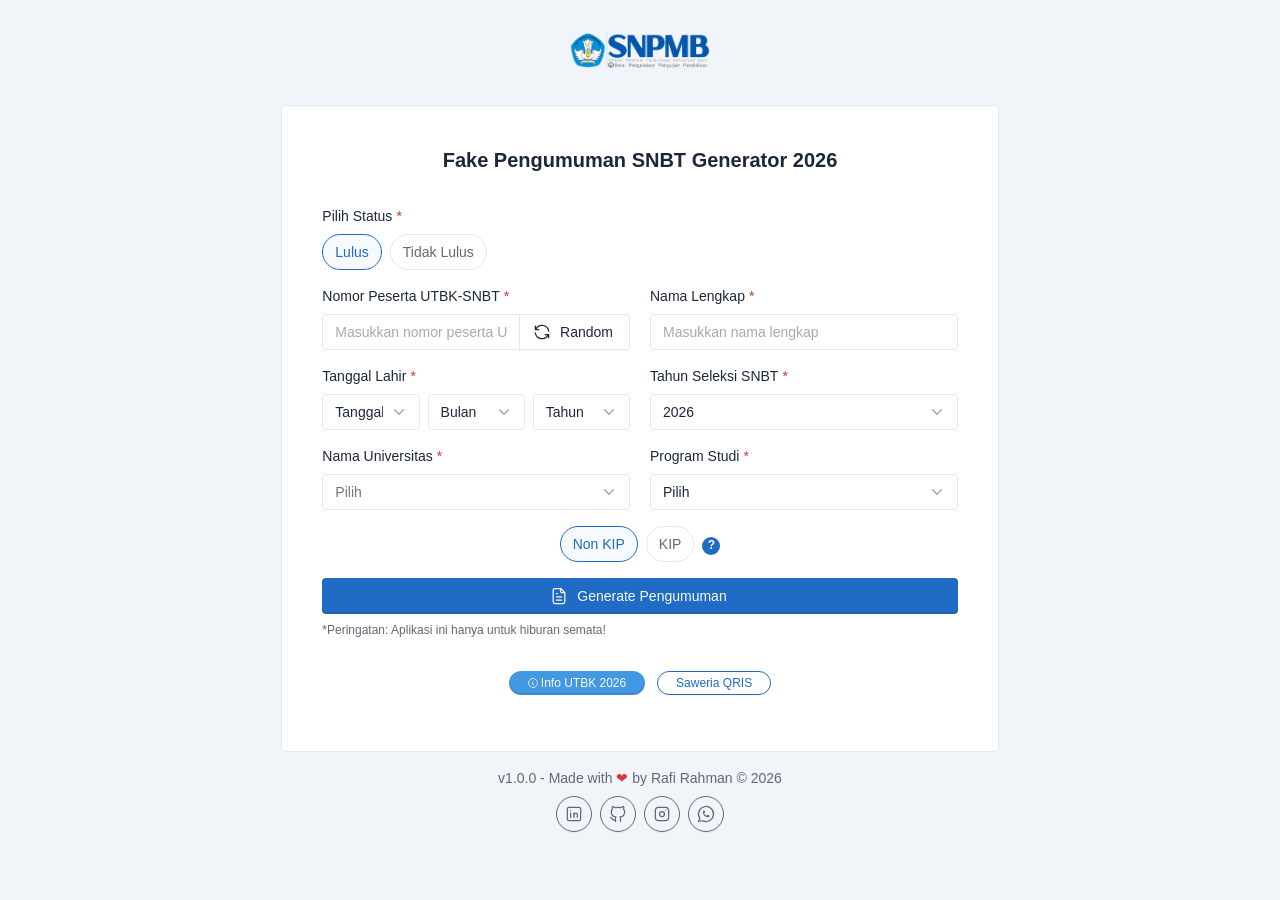
==== commit e87888f7: "feat: add random participant number generation functionality" ====
--- a/index.html
+++ b/index.html
@@ -182,8 +182,21 @@
               </div>
               <div class="mb-3 col-md-6" id="participantNumberContainer">
                 <label class="form-label required">Nomor Peserta UTBK-SNBT</label>
-                <input type="text" class="form-control" placeholder="Masukkan nomor peserta UTBK"
-                  name="participant_number" />
+                <div class="input-group">
+                  <input type="text" class="form-control" placeholder="Masukkan nomor peserta UTBK"
+                    name="participant_number" />
+                  <button class="btn" type="button" id="random-participant-btn"
+                    title="Generate nomor acak">
+                    <svg xmlns="http://www.w3.org/2000/svg" class="icon icon-tabler icon-tabler-refresh" width="16"
+                      height="16" viewBox="0 0 24 24" stroke-width="2" stroke="currentColor" fill="none"
+                      stroke-linecap="round" stroke-linejoin="round">
+                      <path stroke="none" d="M0 0h24v24H0z" fill="none" />
+                      <path d="M20 11a8.1 8.1 0 0 0 -15.5 -2m-.5 -4v4h4" />
+                      <path d="M4 13a8.1 8.1 0 0 0 15.5 2m.5 4v-4h-4" />
+                    </svg>
+                    Random
+                  </button>
+                </div>
               </div>
               <div class="mb-3 col-md-6" id="nameContainer">
                 <label class="form-label required">Nama Lengkap</label>
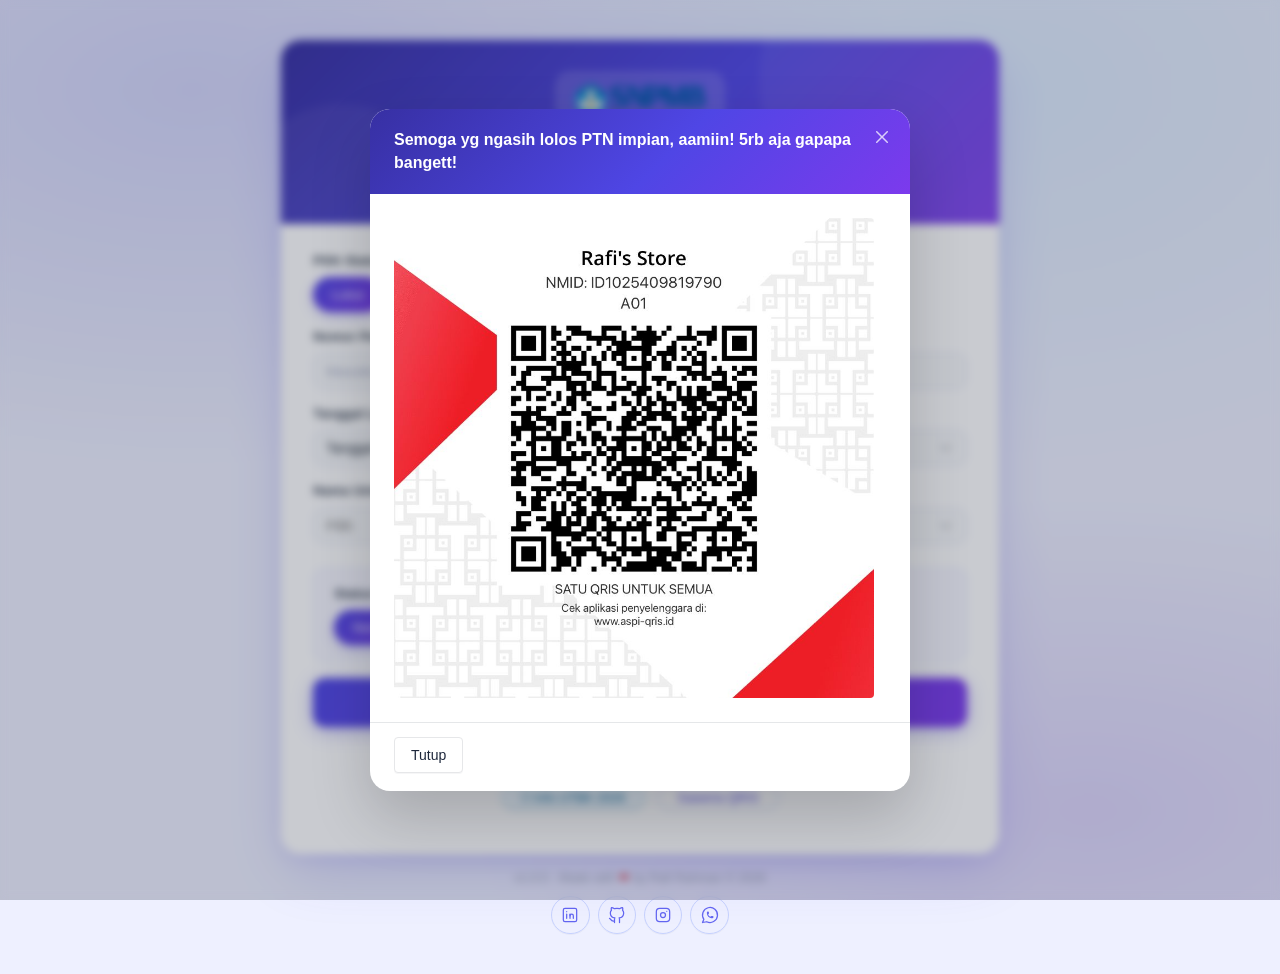
==== commit 02e6ac38: "feat: add modern CSS styles and update HTML structure for improved UI Co-authored-by: Copilot <copil" ====
--- a/index.html
+++ b/index.html
@@ -27,6 +27,7 @@
   <link href="./css/tabler-payments.min.css?1674944402" rel="stylesheet" />
   <link href="./css/tabler-vendors.min.css?1674944402" rel="stylesheet" />
   <link href="./css/demo.min.css?1674944402" rel="stylesheet" />
+  <link href="./css/modern.css" rel="stylesheet" />
   <script async src="https://pagead2.googlesyndication.com/pagead/js/adsbygoogle.js?client=ca-pub-6417979070714403"
     crossorigin="anonymous"></script>
   <style>
@@ -160,12 +161,15 @@
   <div class="page">
     <div class="row py-4 justify-content-center pe-0 mx-2">
       <div class="col-xl-7 col-md-10 col-lg-8">
-        <div class="text-center mb-4">
-          <a href="#" class="navbar-brand navbar-brand-autodark"><img src="./img/logo.png" height="36" alt="" /></a>
-        </div>
         <div class="card card-md">
+          <div class="card-hero">
+            <div class="hero-logo-wrap">
+              <img src="./img/logo.png" height="34" alt="SNPMB" />
+            </div>
+            <h2>Fake Pengumuman SNBT Generator 2026</h2>
+            <p>Isi data di bawah untuk membuat pengumuman SNBT kamu</p>
+          </div>
           <div class="card-body">
-            <h2 class="h2 text-center mb-4">Fake Pengumuman SNBT Generator 2026</h2>
             <div class="row">
               <div class="mb-3 col-12" id="statusContainer">
                 <label class="form-label required">Pilih Status</label>
@@ -185,8 +189,7 @@
                 <div class="input-group">
                   <input type="text" class="form-control" placeholder="Masukkan nomor peserta UTBK"
                     name="participant_number" />
-                  <button class="btn" type="button" id="random-participant-btn"
-                    title="Generate nomor acak">
+                  <button class="btn" type="button" id="random-participant-btn" title="Generate nomor acak">
                     <svg xmlns="http://www.w3.org/2000/svg" class="icon icon-tabler icon-tabler-refresh" width="16"
                       height="16" viewBox="0 0 24 24" stroke-width="2" stroke="currentColor" fill="none"
                       stroke-linecap="round" stroke-linejoin="round">
@@ -300,7 +303,8 @@
                 </select>
               </div>
             </div>
-            <div class="text-center" id="isKipContainer">
+            <div class="" id="isKipContainer">
+              <label class="form-label mb-2" style="display:block;">Status Beasiswa</label>
               <div class="form-selectgroup form-selectgroup-pills">
                 <label class="form-selectgroup-item">
                   <input type="radio" name="is_kip" value="0" class="form-selectgroup-input" checked />
@@ -444,7 +448,7 @@
       <div class="modal-content">
         <div class="modal-header">
           <h5 class="modal-title">
-            Semoga yg ngasih lolos PTN impian, aamiin! <span class="text-danger">❤</span> 5rb aja gapapa bangett!
+            Semoga yg ngasih lolos PTN impian, aamiin! 5rb aja gapapa bangett!
           </h5>
           <button type="button" class="btn-close" data-bs-dismiss="modal" aria-label="Close"></button>
         </div>
@@ -484,8 +488,9 @@
               Seleksi Nasional Penerimaan Mahasiswa Baru (SNPMB).
             </p>
             <p class="text-muted">
-              SNBT menggunakan hasil <strong>UTBK (Ujian Tulis Berbasis Komputer)</strong> sebagai dasar penilaian untuk
-              menentukan kelulusan calon mahasiswa di berbagai PTN di seluruh Indonesia.
+              SNBT menggunakan hasil <strong>UTBK (Ujian Tulis Berbasis Komputer)</strong> sebagai dasar penilaian.
+              Mulai 2026, <strong>tidak ada lagi pembagian kelompok ujian Saintek dan Soshum</strong> — semua peserta
+              mengerjakan soal yang sama, meliputi Tes Potensi Skolastik (TPS) dan Tes Literasi.
             </p>
           </div>
 
@@ -495,44 +500,45 @@
               <div class="timeline-item">
                 <div class="timeline-badge bg-blue">1</div>
                 <div class="timeline-content">
-                  <h4 class="mb-1">Pendaftaran UTBK-SNBT</h4>
-                  <p class="text-muted mb-1"><strong>23 Maret - 5 April 2026</strong></p>
-                  <p class="small">Peserta melakukan pendaftaran akun SNPMB dan mengikuti pendaftaran UTBK-SNBT melalui
-                    portal resmi. Pastikan semua data diri lengkap dan benar.</p>
+                  <h4 class="mb-1">Pembuatan Akun SNPMB</h4>
+                  <p class="text-muted mb-1"><strong>3 Februari - 20 Maret 2026</strong></p>
+                  <p class="small">Siswa kelas 12 dan lulusan 2024/2025 membuat akun SNPMB melalui portal resmi
+                    snpmb.bppp.kemdikbud.go.id. Akun ini digunakan untuk semua jalur seleksi SNPMB.</p>
                 </div>
               </div>
               <div class="timeline-item">
                 <div class="timeline-badge bg-green">2</div>
                 <div class="timeline-content">
-                  <h4 class="mb-1">Pelaksanaan UTBK Gelombang I</h4>
-                  <p class="text-muted mb-1"><strong>27 April - 3 Mei 2026</strong></p>
-                  <p class="small">Ujian UTBK gelombang pertama dilaksanakan di berbagai lokasi tes yang telah
-                    ditentukan. Peserta akan mengerjakan Tes Potensi Skolastik (TPS) dan Tes Literasi.</p>
+                  <h4 class="mb-1">Pendaftaran UTBK-SNBT</h4>
+                  <p class="text-muted mb-1"><strong>23 Maret - 11 April 2026</strong></p>
+                  <p class="small">Peserta mendaftar UTBK-SNBT, membayar biaya pendaftaran, memilih pusat UTBK, serta
+                    memilih maksimal 2 program studi PTN tujuan. Tidak ada lagi pilihan kelompok Saintek atau Soshum.
+                  </p>
                 </div>
               </div>
               <div class="timeline-item">
                 <div class="timeline-badge bg-cyan">3</div>
                 <div class="timeline-content">
-                  <h4 class="mb-1">Pelaksanaan UTBK Gelombang II</h4>
-                  <p class="text-muted mb-1"><strong>11 - 17 Mei 2026</strong></p>
-                  <p class="small">Ujian UTBK gelombang kedua bagi peserta yang mendaftar pada periode ini. Materi ujian
-                    sama dengan gelombang pertama.</p>
+                  <h4 class="mb-1">Pelaksanaan UTBK Gelombang I</h4>
+                  <p class="text-muted mb-1"><strong>21 - 27 April 2026</strong></p>
+                  <p class="small">Ujian UTBK gelombang pertama dilaksanakan di berbagai lokasi tes yang telah
+                    ditentukan. Peserta mengerjakan Tes Potensi Skolastik (TPS) dan Tes Literasi dalam satu sesi.</p>
                 </div>
               </div>
               <div class="timeline-item">
                 <div class="timeline-badge bg-orange">4</div>
                 <div class="timeline-content">
-                  <h4 class="mb-1">Pendaftaran SNBT</h4>
-                  <p class="text-muted mb-1"><strong>18 - 24 Mei 2026</strong></p>
-                  <p class="small">Peserta yang telah mengikuti UTBK dapat mendaftar SNBT dengan memilih maksimal 2
-                    program studi di PTN yang diinginkan.</p>
+                  <h4 class="mb-1">Pelaksanaan UTBK Gelombang II</h4>
+                  <p class="text-muted mb-1"><strong>29 April - 5 Mei 2026</strong></p>
+                  <p class="small">Ujian UTBK gelombang kedua bagi peserta yang terdaftar di gelombang ini. Materi
+                    ujian sama dengan gelombang pertama.</p>
                 </div>
               </div>
               <div class="timeline-item">
                 <div class="timeline-badge bg-purple">5</div>
                 <div class="timeline-content">
                   <h4 class="mb-1">Pengumuman Hasil SNBT</h4>
-                  <p class="text-muted mb-1"><strong>13 Juni 2026</strong></p>
+                  <p class="text-muted mb-1"><strong>17 Juni 2026</strong></p>
                   <p class="small">Pengumuman hasil kelulusan SNBT dapat diakses melalui portal SNPMB. Peserta yang
                     lulus wajib melakukan pendaftaran ulang sesuai ketentuan PTN masing-masing.</p>
                 </div>
@@ -541,9 +547,9 @@
                 <div class="timeline-badge bg-red">6</div>
                 <div class="timeline-content">
                   <h4 class="mb-1">Masa Unduh Sertifikat UTBK</h4>
-                  <p class="text-muted mb-1"><strong>13 Juni - 31 Desember 2026</strong></p>
+                  <p class="text-muted mb-1"><strong>17 Juni - 31 Desember 2026</strong></p>
                   <p class="small">Peserta dapat mengunduh sertifikat hasil UTBK yang dapat digunakan untuk keperluan
-                    seleksi mandiri PTN.</p>
+                    seleksi mandiri PTN maupun sebagai bukti telah mengikuti UTBK-SNBT 2026.</p>
                 </div>
               </div>
             </div>
--- a/css/modern.css
+++ b/css/modern.css
@@ -0,0 +1,419 @@
+/* ==========================================================
+   modern.css — Modern redesign for Fake SNBT Generator
+   ========================================================== */
+
+/* ----------  CSS Variables  ---------- */
+:root {
+  --clr-primary:        #4f46e5;
+  --clr-primary-dark:   #3730a3;
+  --clr-secondary:      #7c3aed;
+  --gradient-brand:     linear-gradient(135deg, #3730a3 0%, #4f46e5 55%, #7c3aed 100%);
+  --gradient-btn:       linear-gradient(135deg, #4f46e5 0%, #7c3aed 100%);
+  --bg-page:            #eef0ff;
+  --card-shadow:        0 20px 60px -10px rgba(79, 70, 229, 0.22),
+                        0 8px 20px -5px rgba(79, 70, 229, 0.12);
+  --radius-card:        1.25rem;
+  --radius-input:       0.625rem;
+  --radius-btn:         0.75rem;
+  --transition:         all 0.22s ease;
+}
+
+/* ----------  Body / Page  ---------- */
+body {
+  background-color: var(--bg-page) !important;
+  background-image:
+    radial-gradient(ellipse 80% 60% at 15% 10%, rgba(99, 102, 241, 0.18) 0%, transparent 70%),
+    radial-gradient(ellipse 70% 50% at 85% 90%, rgba(124, 58, 237, 0.14) 0%, transparent 70%),
+    radial-gradient(ellipse 60% 60% at 80% 10%, rgba(56, 189, 248, 0.09) 0%, transparent 70%) !important;
+  background-attachment: fixed !important;
+  min-height: 100vh;
+}
+
+/* ----------  Outer wrapper  ---------- */
+.page {
+  position: relative;
+  z-index: 1;
+}
+
+.row.py-4.justify-content-center {
+  padding-top: 2.5rem !important;
+  padding-bottom: 2.5rem !important;
+}
+
+/* ----------  Main Card  ---------- */
+.card.card-md {
+  border: none !important;
+  border-radius: var(--radius-card) !important;
+  box-shadow: var(--card-shadow) !important;
+  overflow: hidden;
+  background: #fff !important;
+}
+
+/* ----------  Card Hero Header  ---------- */
+.card-hero {
+  background: var(--gradient-brand);
+  padding: 2rem 2rem 1.75rem;
+  text-align: center;
+  color: #fff;
+  position: relative;
+  overflow: hidden;
+}
+
+/* Decorative blobs inside the hero */
+.card-hero::before,
+.card-hero::after {
+  content: '';
+  position: absolute;
+  border-radius: 50%;
+  pointer-events: none;
+}
+.card-hero::before {
+  width: 320px;
+  height: 320px;
+  background: rgba(255, 255, 255, 0.06);
+  top: -120px;
+  right: -80px;
+}
+.card-hero::after {
+  width: 200px;
+  height: 200px;
+  background: rgba(255, 255, 255, 0.05);
+  bottom: -80px;
+  left: -40px;
+}
+
+.card-hero .hero-logo-wrap {
+  display: inline-flex;
+  align-items: center;
+  gap: 0.625rem;
+  background: rgba(255, 255, 255, 0.14);
+  border: 1px solid rgba(255, 255, 255, 0.22);
+  backdrop-filter: blur(10px);
+  -webkit-backdrop-filter: blur(10px);
+  border-radius: 0.875rem;
+  padding: 0.6rem 1.1rem;
+  margin-bottom: 1rem;
+  position: relative;
+  z-index: 1;
+}
+
+.card-hero h2 {
+  font-size: 1.3rem;
+  font-weight: 700;
+  margin-bottom: 0.35rem;
+  position: relative;
+  z-index: 1;
+  letter-spacing: -0.01em;
+}
+
+.card-hero p {
+  font-size: 0.82rem;
+  opacity: 0.75;
+  margin: 0;
+  position: relative;
+  z-index: 1;
+}
+
+/* ----------  Card Body  ---------- */
+.card-body {
+  padding: 1.75rem 2rem !important;
+}
+
+/* ----------  Form Section Divider  ---------- */
+.form-section-label {
+  font-size: 0.7rem;
+  font-weight: 700;
+  text-transform: uppercase;
+  letter-spacing: 0.09em;
+  color: var(--clr-primary);
+  margin-bottom: 0.75rem;
+  padding-bottom: 0.5rem;
+  border-bottom: 1.5px solid #e0e7ff;
+}
+
+/* ----------  Form Labels  ---------- */
+.form-label {
+  font-size: 0.83rem !important;
+  font-weight: 600 !important;
+  color: #374151 !important;
+  margin-bottom: 0.4rem !important;
+}
+
+.form-label.required::after {
+  color: #ef4444 !important;
+}
+
+/* ----------  Form Controls  ---------- */
+.form-control,
+.form-select {
+  border-radius: var(--radius-input) !important;
+  border-color: #dde1f5 !important;
+  background-color: #f9fafb !important;
+  font-size: 0.875rem !important;
+  transition: var(--transition) !important;
+  color: #1f2937 !important;
+}
+
+.form-control:focus,
+.form-select:focus {
+  border-color: var(--clr-primary) !important;
+  background-color: #fff !important;
+  box-shadow: 0 0 0 3px rgba(79, 70, 229, 0.13) !important;
+  outline: none !important;
+}
+
+.form-control::placeholder {
+  color: #a1a8c4 !important;
+  font-size: 0.85rem !important;
+}
+
+/* ----------  Input Group (nomor peserta)  ---------- */
+.input-group .form-control {
+  border-radius: var(--radius-input) 0 0 var(--radius-input) !important;
+}
+
+.input-group .btn#random-participant-btn {
+  border-radius: 0 var(--radius-input) var(--radius-input) 0 !important;
+  background: #f0f4ff !important;
+  border-color: #dde1f5 !important;
+  border-left: none !important;
+  color: var(--clr-primary) !important;
+  font-size: 0.82rem !important;
+  font-weight: 500 !important;
+  padding: 0 0.9rem !important;
+  transition: var(--transition) !important;
+  display: flex;
+  align-items: center;
+  gap: 0.3rem;
+}
+
+.input-group .btn#random-participant-btn:hover {
+  background: var(--gradient-btn) !important;
+  border-color: transparent !important;
+  color: #fff !important;
+}
+
+.input-group:focus-within .btn#random-participant-btn {
+  border-color: var(--clr-primary) !important;
+}
+
+/* ----------  Tom Select  ---------- */
+.ts-wrapper.single .ts-control,
+.ts-wrapper.form-control .ts-control {
+  border-radius: var(--radius-input) !important;
+  border-color: #dde1f5 !important;
+  background: #f9fafb !important;
+  font-size: 0.875rem !important;
+  box-shadow: none !important;
+}
+
+.ts-wrapper.single.focus .ts-control {
+  border-color: var(--clr-primary) !important;
+  background: #fff !important;
+  box-shadow: 0 0 0 3px rgba(79, 70, 229, 0.13) !important;
+}
+
+.ts-dropdown {
+  border-radius: var(--radius-input) !important;
+  border-color: #dde1f5 !important;
+  box-shadow: 0 8px 24px rgba(79, 70, 229, 0.14) !important;
+  font-size: 0.875rem !important;
+}
+
+.ts-dropdown .option.active,
+.ts-dropdown .option:hover {
+  background: #eef0ff !important;
+  color: var(--clr-primary) !important;
+}
+
+.ts-dropdown .option.selected {
+  background: var(--gradient-btn) !important;
+  color: #fff !important;
+}
+
+/* ----------  Radio Pill Select Groups  ---------- */
+.form-selectgroup-pills .form-selectgroup-label {
+  border-radius: 2rem !important;
+  font-size: 0.84rem !important;
+  font-weight: 500 !important;
+  padding: 0.42rem 1.1rem !important;
+  border-color: #dde1f5 !important;
+  color: #374151 !important;
+  transition: var(--transition) !important;
+  background: #f9fafb !important;
+}
+
+.form-selectgroup-pills .form-selectgroup-label:hover {
+  border-color: var(--clr-primary) !important;
+  color: var(--clr-primary) !important;
+}
+
+.form-selectgroup-input:checked + .form-selectgroup-label {
+  background: var(--gradient-btn) !important;
+  border-color: transparent !important;
+  color: #fff !important;
+  box-shadow: 0 4px 12px rgba(79, 70, 229, 0.3) !important;
+}
+
+/* ----------  isKip section  ---------- */
+#isKipContainer {
+  margin-top: 0.5rem;
+  padding: 1rem 1.25rem;
+  background: #f8f8ff;
+  border-radius: var(--radius-input);
+  border: 1px solid #e0e7ff;
+  align-items: center;
+  gap: 0.75rem;
+  flex-wrap: wrap;
+}
+
+#isKipContainer .form-selectgroup-pills {
+}
+
+/* ----------  Generate Button  ---------- */
+#generate-btn.btn-primary {
+  background: var(--gradient-btn) !important;
+  border: none !important;
+  border-radius: var(--radius-btn) !important;
+  padding: 0.85rem 1rem !important;
+  font-size: 0.975rem !important;
+  font-weight: 700 !important;
+  letter-spacing: 0.02em !important;
+  box-shadow: 0 4px 18px rgba(79, 70, 229, 0.38) !important;
+  transition: var(--transition) !important;
+  text-transform: none !important;
+}
+
+#generate-btn.btn-primary:hover {
+  transform: translateY(-2px) !important;
+  box-shadow: 0 8px 28px rgba(79, 70, 229, 0.45) !important;
+}
+
+#generate-btn.btn-primary:active {
+  transform: translateY(0) !important;
+}
+
+/* ----------  Bottom utility buttons  ---------- */
+.btn.btn-info.btn-pill {
+  background: #f0f9ff !important;
+  border-color: #bae6fd !important;
+  color: #0369a1 !important;
+  font-size: 0.8rem !important;
+  border-radius: 2rem !important;
+  font-weight: 500 !important;
+  transition: var(--transition) !important;
+}
+
+.btn.btn-info.btn-pill:hover {
+  background: #0284c7 !important;
+  border-color: #0284c7 !important;
+  color: #fff !important;
+}
+
+.btn.btn-outline-primary.btn-pill {
+  border-color: #c7d2fe !important;
+  color: var(--clr-primary) !important;
+  font-size: 0.8rem !important;
+  border-radius: 2rem !important;
+  font-weight: 500 !important;
+  transition: var(--transition) !important;
+}
+
+.btn.btn-outline-primary.btn-pill:hover {
+  background: var(--gradient-btn) !important;
+  border-color: transparent !important;
+  color: #fff !important;
+}
+
+/* ----------  Social icon buttons  ---------- */
+.btn.btn-outline-secondary.btn-icon.rounded-circle {
+  border-color: #c7d2fe !important;
+  color: #6366f1 !important;
+  transition: var(--transition) !important;
+  width: 2.4rem !important;
+  height: 2.4rem !important;
+}
+
+.btn.btn-outline-secondary.btn-icon.rounded-circle:hover {
+  background: var(--gradient-btn) !important;
+  border-color: transparent !important;
+  color: #fff !important;
+  transform: translateY(-2px) !important;
+  box-shadow: 0 4px 12px rgba(79, 70, 229, 0.3) !important;
+}
+
+/* ----------  KIP help popover trigger  ---------- */
+.form-help {
+  background: #e0e7ff !important;
+  color: var(--clr-primary) !important;
+  border-radius: 50% !important;
+}
+
+/* ----------  Disclaimer / warning text  ---------- */
+.text-muted.fs-5 {
+  font-size: 0.78rem !important;
+  color: #9ca3af !important;
+  text-align: center;
+  display: block;
+}
+
+/* ----------  Footer credit text  ---------- */
+.text-center.text-muted.mt-3 {
+  font-size: 0.78rem;
+  color: #9ca3af !important;
+}
+
+/* ----------  Modal enhancements  ---------- */
+.modal-content {
+  border-radius: var(--radius-card) !important;
+  border: none !important;
+  box-shadow: 0 25px 60px rgba(0, 0, 0, 0.18) !important;
+  overflow: hidden;
+}
+
+.modal-header {
+  background: var(--gradient-brand) !important;
+  color: #fff !important;
+  border-bottom: none !important;
+  padding: 1.25rem 1.5rem !important;
+}
+
+.modal-header .modal-title {
+  color: #fff !important;
+  font-weight: 700 !important;
+  display: flex;
+  align-items: center;
+  gap: 0.5rem;
+}
+
+.modal-header .icon {
+  color: rgba(255, 255, 255, 0.85) !important;
+}
+
+.modal-header .btn-close {
+  filter: invert(1) !important;
+  opacity: 0.75 !important;
+}
+
+.modal-header .btn-close:hover {
+  opacity: 1 !important;
+}
+
+/* ----------  Responsive  ---------- */
+@media (max-width: 576px) {
+  .card-body {
+    padding: 1.25rem 1rem !important;
+  }
+
+  .card-hero {
+    padding: 1.5rem 1rem 1.25rem !important;
+  }
+
+  .card-hero h2 {
+    font-size: 1.1rem !important;
+  }
+
+  #isKipContainer {
+    justify-content: center;
+  }
+}
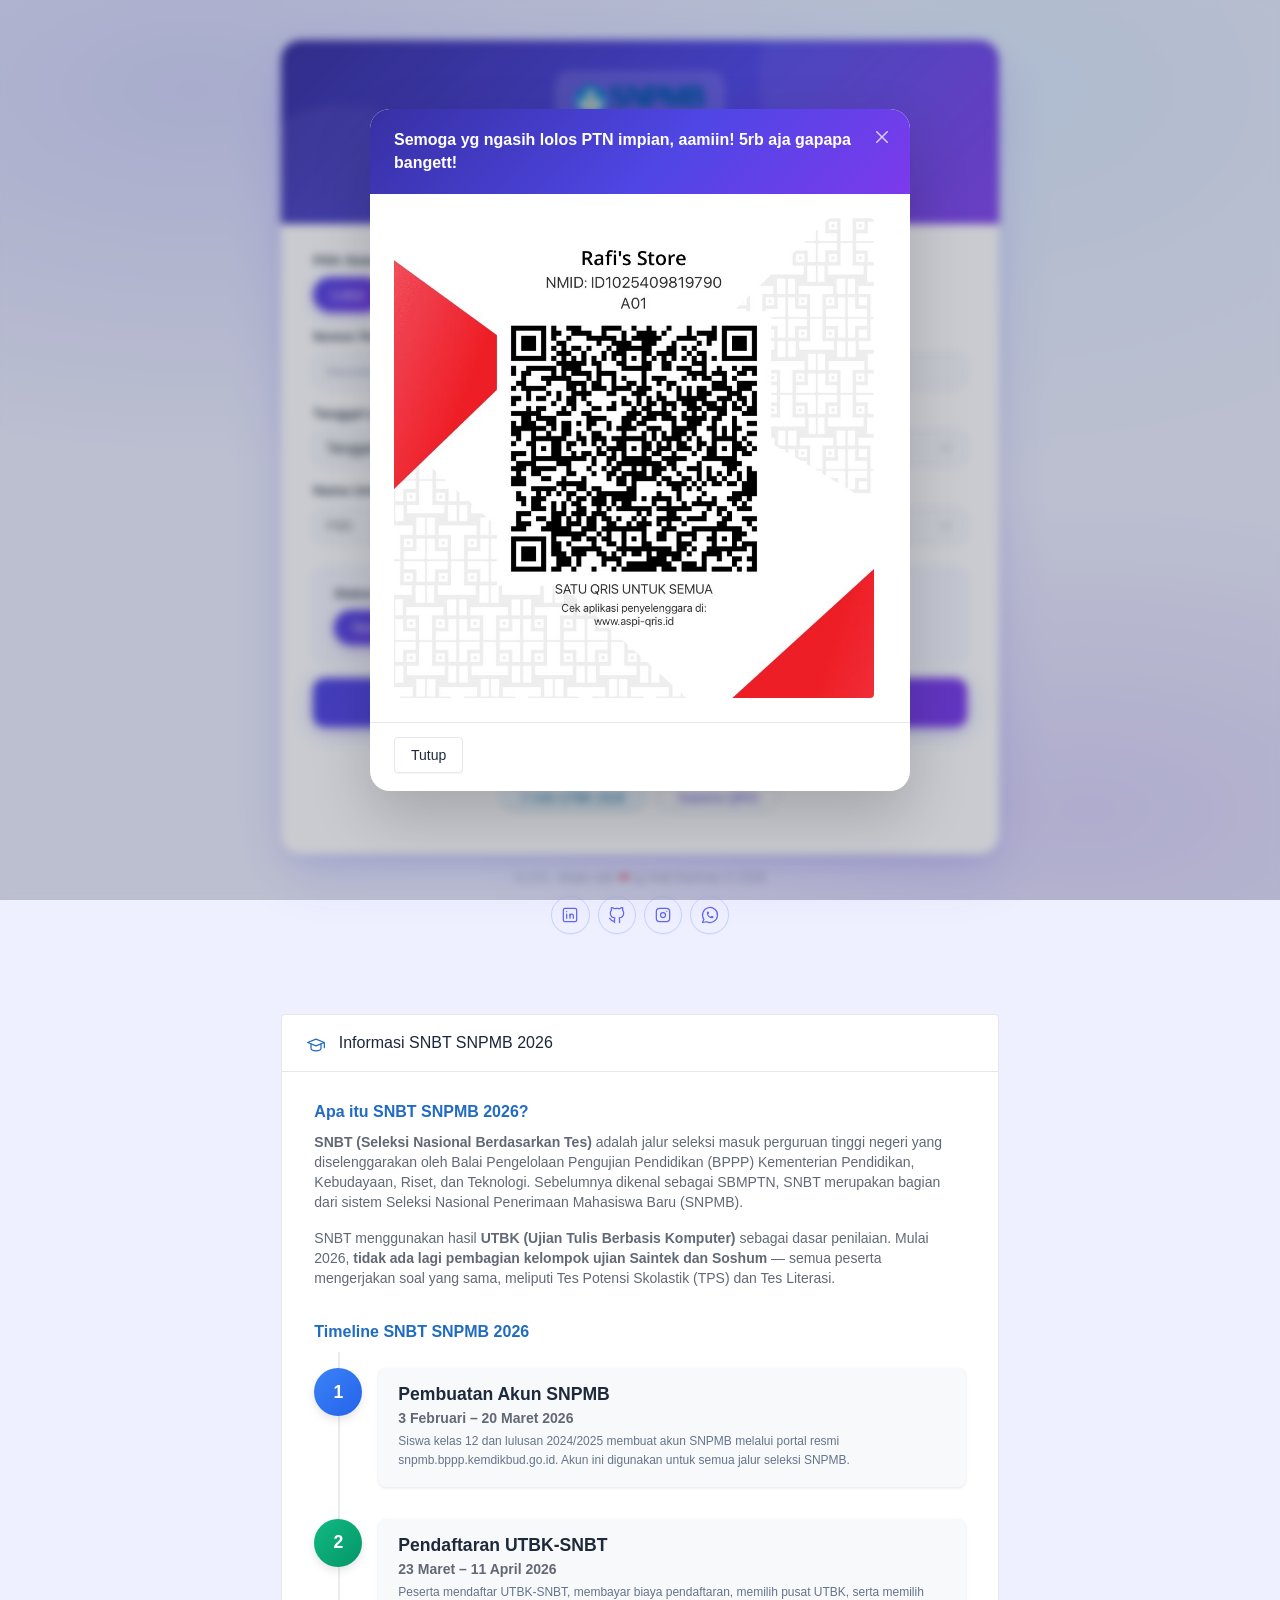
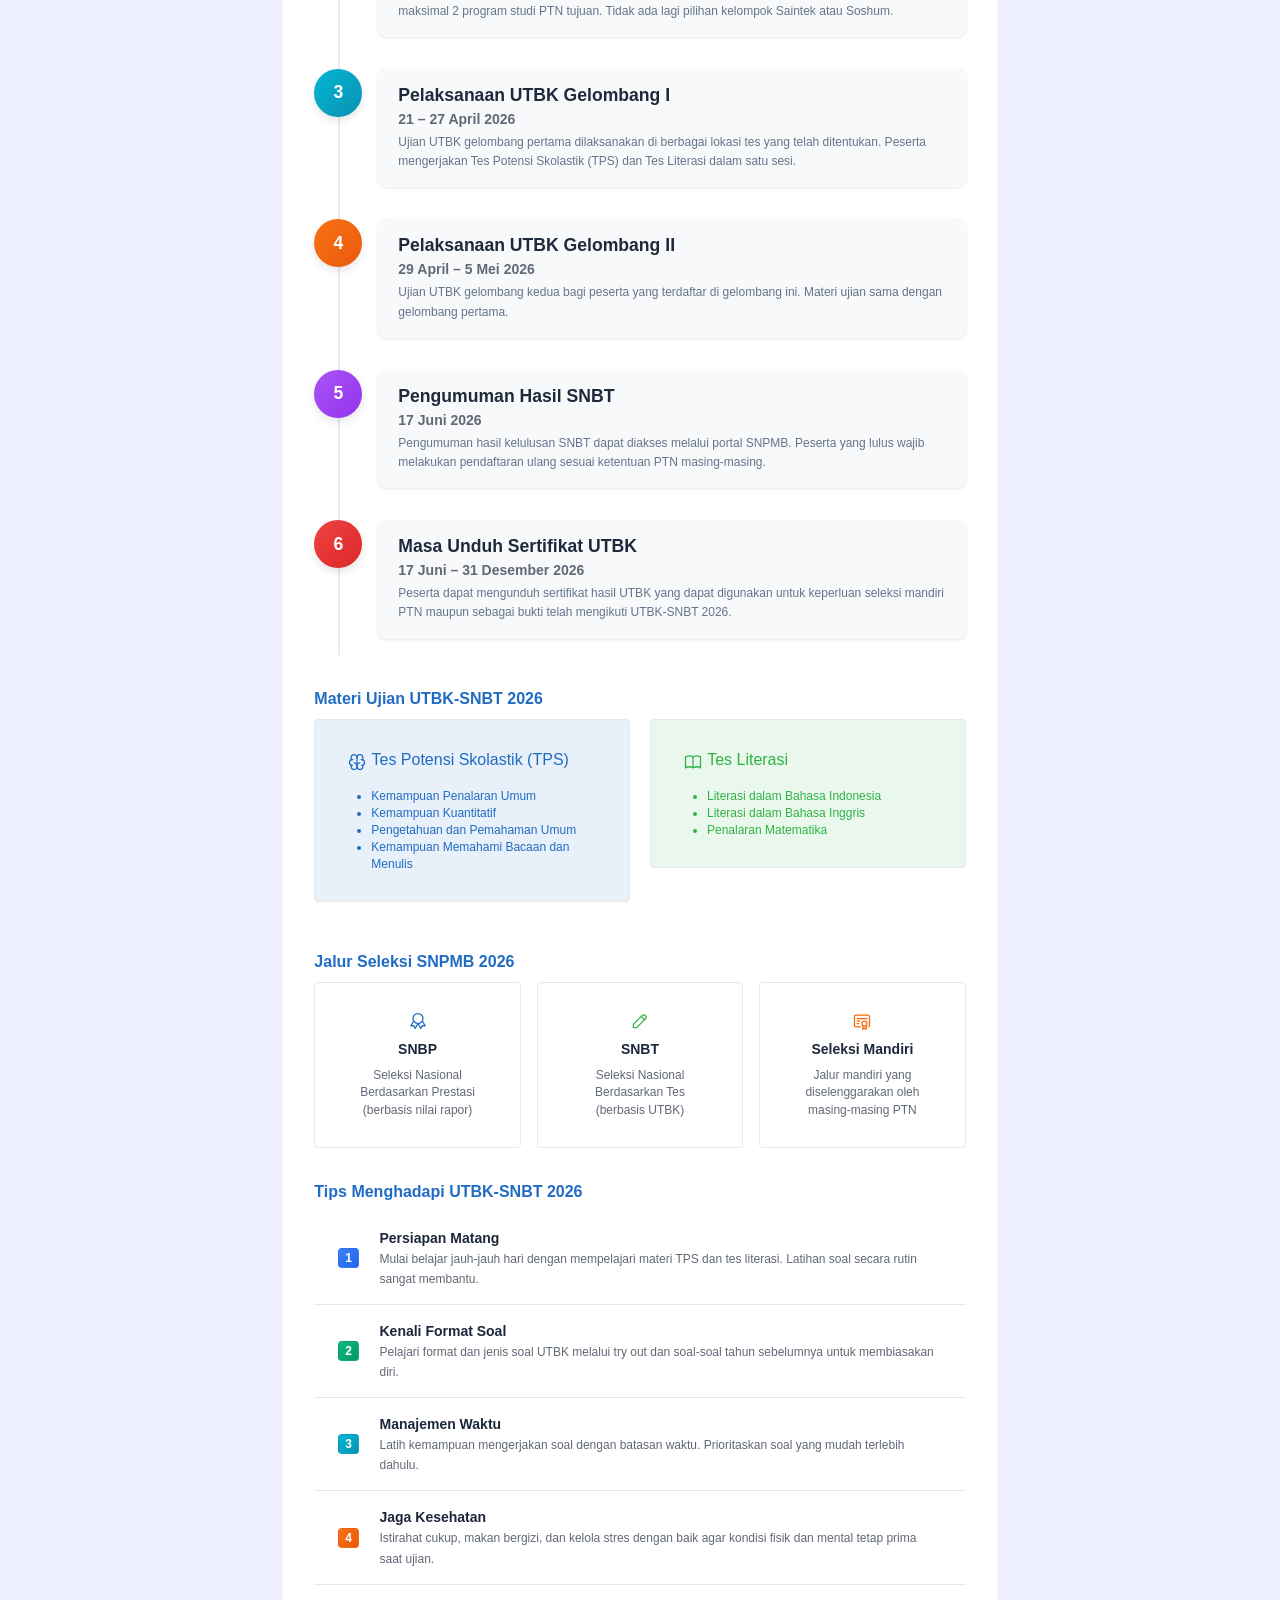
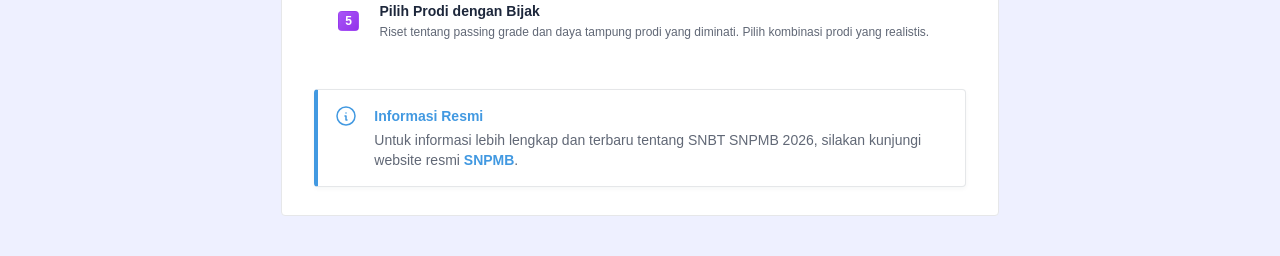
==== commit 3c40b811: "feat: add detailed SNBT 2026 information, timeline, and tips for candidates Co-authored-by: Copilot " ====
--- a/index.html
+++ b/index.html
@@ -264,8 +264,11 @@
                   <div class="col-4">
                     <select name="year" class="form-select">
                       <option value="" selected disabled>Tahun</option>
-                      <option value="2008">2010</option>
-                      <option value="2008">2009</option>
+                      <option value="2013">2013</option>
+                      <option value="2012">2012</option>
+                      <option value="2011">2011</option>
+                      <option value="2010">2010</option>
+                      <option value="2009">2009</option>
                       <option value="2008">2008</option>
                       <option value="2007">2007</option>
                       <option value="2006">2006</option>
@@ -275,11 +278,6 @@
                       <option value="2002">2002</option>
                       <option value="2001">2001</option>
                       <option value="2000">2000</option>
-                      <option value="1999">1999</option>
-                      <option value="1998">1998</option>
-                      <option value="1997">1997</option>
-                      <option value="1996">1996</option>
-                      <option value="1995">1995</option>
                     </select>
                   </div>
                 </div>
@@ -410,6 +408,300 @@
         </div>
       </div>
     </div>
+
+    <!-- Informasi SNBT - konten terlihat langsung untuk SEO & kualitas halaman -->
+    <div class="row py-4 justify-content-center pe-0 mx-2">
+      <div class="col-xl-7 col-md-10 col-lg-8">
+        <div class="card">
+          <div class="card-header">
+            <h3 class="card-title">
+              <svg xmlns="http://www.w3.org/2000/svg" class="icon icon-tabler icon-tabler-school text-primary me-2"
+                width="24" height="24" viewBox="0 0 24 24" stroke-width="2" stroke="currentColor" fill="none"
+                stroke-linecap="round" stroke-linejoin="round">
+                <path stroke="none" d="M0 0h24v24H0z" fill="none"></path>
+                <path d="M22 9l-10 -4l-10 4l10 4l10 -4v6"></path>
+                <path d="M6 10.6v5.4a6 3 0 0 0 12 0v-5.4"></path>
+              </svg>
+              Informasi SNBT SNPMB 2026
+            </h3>
+          </div>
+          <div class="card-body">
+            <div class="mb-4">
+              <h3 class="text-primary">Apa itu SNBT SNPMB 2026?</h3>
+              <p class="text-muted">
+                <strong>SNBT (Seleksi Nasional Berdasarkan Tes)</strong> adalah jalur seleksi masuk perguruan tinggi
+                negeri yang diselenggarakan oleh Balai Pengelolaan Pengujian Pendidikan (BPPP) Kementerian Pendidikan,
+                Kebudayaan, Riset, dan Teknologi. Sebelumnya dikenal sebagai SBMPTN, SNBT merupakan bagian dari sistem
+                Seleksi Nasional Penerimaan Mahasiswa Baru (SNPMB).
+              </p>
+              <p class="text-muted">
+                SNBT menggunakan hasil <strong>UTBK (Ujian Tulis Berbasis Komputer)</strong> sebagai dasar penilaian.
+                Mulai 2026, <strong>tidak ada lagi pembagian kelompok ujian Saintek dan Soshum</strong> — semua peserta
+                mengerjakan soal yang sama, meliputi Tes Potensi Skolastik (TPS) dan Tes Literasi.
+              </p>
+            </div>
+
+            <div class="mb-4">
+              <h3 class="text-primary">Timeline SNBT SNPMB 2026</h3>
+              <div class="timeline">
+                <div class="timeline-item">
+                  <div class="timeline-badge bg-blue">1</div>
+                  <div class="timeline-content">
+                    <h4 class="mb-1">Pembuatan Akun SNPMB</h4>
+                    <p class="text-muted mb-1"><strong>3 Februari – 20 Maret 2026</strong></p>
+                    <p class="small">Siswa kelas 12 dan lulusan 2024/2025 membuat akun SNPMB melalui portal resmi
+                      snpmb.bppp.kemdikbud.go.id. Akun ini digunakan untuk semua jalur seleksi SNPMB.</p>
+                  </div>
+                </div>
+                <div class="timeline-item">
+                  <div class="timeline-badge bg-green">2</div>
+                  <div class="timeline-content">
+                    <h4 class="mb-1">Pendaftaran UTBK-SNBT</h4>
+                    <p class="text-muted mb-1"><strong>23 Maret – 11 April 2026</strong></p>
+                    <p class="small">Peserta mendaftar UTBK-SNBT, membayar biaya pendaftaran, memilih pusat UTBK, serta
+                      memilih maksimal 2 program studi PTN tujuan. Tidak ada lagi pilihan kelompok Saintek atau Soshum.
+                    </p>
+                  </div>
+                </div>
+                <div class="timeline-item">
+                  <div class="timeline-badge bg-cyan">3</div>
+                  <div class="timeline-content">
+                    <h4 class="mb-1">Pelaksanaan UTBK Gelombang I</h4>
+                    <p class="text-muted mb-1"><strong>21 – 27 April 2026</strong></p>
+                    <p class="small">Ujian UTBK gelombang pertama dilaksanakan di berbagai lokasi tes yang telah
+                      ditentukan. Peserta mengerjakan Tes Potensi Skolastik (TPS) dan Tes Literasi dalam satu sesi.</p>
+                  </div>
+                </div>
+                <div class="timeline-item">
+                  <div class="timeline-badge bg-orange">4</div>
+                  <div class="timeline-content">
+                    <h4 class="mb-1">Pelaksanaan UTBK Gelombang II</h4>
+                    <p class="text-muted mb-1"><strong>29 April – 5 Mei 2026</strong></p>
+                    <p class="small">Ujian UTBK gelombang kedua bagi peserta yang terdaftar di gelombang ini. Materi
+                      ujian sama dengan gelombang pertama.</p>
+                  </div>
+                </div>
+                <div class="timeline-item">
+                  <div class="timeline-badge bg-purple">5</div>
+                  <div class="timeline-content">
+                    <h4 class="mb-1">Pengumuman Hasil SNBT</h4>
+                    <p class="text-muted mb-1"><strong>17 Juni 2026</strong></p>
+                    <p class="small">Pengumuman hasil kelulusan SNBT dapat diakses melalui portal SNPMB. Peserta yang
+                      lulus wajib melakukan pendaftaran ulang sesuai ketentuan PTN masing-masing.</p>
+                  </div>
+                </div>
+                <div class="timeline-item">
+                  <div class="timeline-badge bg-red">6</div>
+                  <div class="timeline-content">
+                    <h4 class="mb-1">Masa Unduh Sertifikat UTBK</h4>
+                    <p class="text-muted mb-1"><strong>17 Juni – 31 Desember 2026</strong></p>
+                    <p class="small">Peserta dapat mengunduh sertifikat hasil UTBK yang dapat digunakan untuk keperluan
+                      seleksi mandiri PTN maupun sebagai bukti telah mengikuti UTBK-SNBT 2026.</p>
+                  </div>
+                </div>
+              </div>
+            </div>
+
+            <div class="mb-4">
+              <h3 class="text-primary">Materi Ujian UTBK-SNBT 2026</h3>
+              <div class="row">
+                <div class="col-md-6 mb-3">
+                  <div class="card bg-blue-lt">
+                    <div class="card-body">
+                      <h4 class="card-title">
+                        <svg xmlns="http://www.w3.org/2000/svg" class="icon icon-tabler icon-tabler-brain" width="24"
+                          height="24" viewBox="0 0 24 24" stroke-width="2" stroke="currentColor" fill="none"
+                          stroke-linecap="round" stroke-linejoin="round">
+                          <path stroke="none" d="M0 0h24v24H0z" fill="none"></path>
+                          <path d="M15.5 13a3.5 3.5 0 0 0 -3.5 3.5v1a3.5 3.5 0 0 0 7 0v-1.8"></path>
+                          <path d="M8.5 13a3.5 3.5 0 0 1 3.5 3.5v1a3.5 3.5 0 0 1 -7 0v-1.8"></path>
+                          <path d="M17.5 16a3.5 3.5 0 0 0 0 -7h-.5"></path>
+                          <path d="M19 9.3v-2.8a3.5 3.5 0 0 0 -7 0"></path>
+                          <path d="M6.5 16a3.5 3.5 0 0 1 0 -7h.5"></path>
+                          <path d="M5 9.3v-2.8a3.5 3.5 0 0 1 7 0v10"></path>
+                        </svg>
+                        Tes Potensi Skolastik (TPS)
+                      </h4>
+                      <ul class="small mb-0">
+                        <li>Kemampuan Penalaran Umum</li>
+                        <li>Kemampuan Kuantitatif</li>
+                        <li>Pengetahuan dan Pemahaman Umum</li>
+                        <li>Kemampuan Memahami Bacaan dan Menulis</li>
+                      </ul>
+                    </div>
+                  </div>
+                </div>
+                <div class="col-md-6 mb-3">
+                  <div class="card bg-green-lt">
+                    <div class="card-body">
+                      <h4 class="card-title">
+                        <svg xmlns="http://www.w3.org/2000/svg" class="icon icon-tabler icon-tabler-book" width="24"
+                          height="24" viewBox="0 0 24 24" stroke-width="2" stroke="currentColor" fill="none"
+                          stroke-linecap="round" stroke-linejoin="round">
+                          <path stroke="none" d="M0 0h24v24H0z" fill="none"></path>
+                          <path d="M3 19a9 9 0 0 1 9 0a9 9 0 0 1 9 0"></path>
+                          <path d="M3 6a9 9 0 0 1 9 0a9 9 0 0 1 9 0"></path>
+                          <path d="M3 6l0 13"></path>
+                          <path d="M12 6l0 13"></path>
+                          <path d="M21 6l0 13"></path>
+                        </svg>
+                        Tes Literasi
+                      </h4>
+                      <ul class="small mb-0">
+                        <li>Literasi dalam Bahasa Indonesia</li>
+                        <li>Literasi dalam Bahasa Inggris</li>
+                        <li>Penalaran Matematika</li>
+                      </ul>
+                    </div>
+                  </div>
+                </div>
+              </div>
+            </div>
+
+            <div class="mb-4">
+              <h3 class="text-primary">Jalur Seleksi SNPMB 2026</h3>
+              <div class="row row-cards">
+                <div class="col-md-4">
+                  <div class="card card-sm">
+                    <div class="card-body text-center">
+                      <div class="text-blue mb-2">
+                        <svg xmlns="http://www.w3.org/2000/svg" class="icon icon-tabler icon-tabler-award" width="48"
+                          height="48" viewBox="0 0 24 24" stroke-width="2" stroke="currentColor" fill="none"
+                          stroke-linecap="round" stroke-linejoin="round">
+                          <path stroke="none" d="M0 0h24v24H0z" fill="none"></path>
+                          <path d="M12 9m-6 0a6 6 0 1 0 12 0a6 6 0 1 0 -12 0"></path>
+                          <path d="M12 15l3.4 5.89l1.598 -3.233l3.598 .232l-3.4 -5.889"></path>
+                          <path d="M6.802 12l-3.4 5.89l3.598 -.233l1.598 3.232l3.4 -5.889"></path>
+                        </svg>
+                      </div>
+                      <h4 class="mb-2">SNBP</h4>
+                      <p class="text-muted small mb-0">Seleksi Nasional Berdasarkan Prestasi (berbasis nilai rapor)</p>
+                    </div>
+                  </div>
+                </div>
+                <div class="col-md-4">
+                  <div class="card card-sm">
+                    <div class="card-body text-center">
+                      <div class="text-green mb-2">
+                        <svg xmlns="http://www.w3.org/2000/svg" class="icon icon-tabler icon-tabler-pencil" width="48"
+                          height="48" viewBox="0 0 24 24" stroke-width="2" stroke="currentColor" fill="none"
+                          stroke-linecap="round" stroke-linejoin="round">
+                          <path stroke="none" d="M0 0h24v24H0z" fill="none"></path>
+                          <path d="M4 20h4l10.5 -10.5a2.828 2.828 0 1 0 -4 -4l-10.5 10.5v4"></path>
+                          <path d="M13.5 6.5l4 4"></path>
+                        </svg>
+                      </div>
+                      <h4 class="mb-2">SNBT</h4>
+                      <p class="text-muted small mb-0">Seleksi Nasional Berdasarkan Tes (berbasis UTBK)</p>
+                    </div>
+                  </div>
+                </div>
+                <div class="col-md-4">
+                  <div class="card card-sm">
+                    <div class="card-body text-center">
+                      <div class="text-orange mb-2">
+                        <svg xmlns="http://www.w3.org/2000/svg" class="icon icon-tabler icon-tabler-certificate"
+                          width="48" height="48" viewBox="0 0 24 24" stroke-width="2" stroke="currentColor" fill="none"
+                          stroke-linecap="round" stroke-linejoin="round">
+                          <path stroke="none" d="M0 0h24v24H0z" fill="none"></path>
+                          <path d="M15 15m-3 0a3 3 0 1 0 6 0a3 3 0 1 0 -6 0"></path>
+                          <path d="M13 17.5v4.5l2 -1.5l2 1.5v-4.5"></path>
+                          <path
+                            d="M10 19h-5a2 2 0 0 1 -2 -2v-10c0 -1.1 .9 -2 2 -2h14a2 2 0 0 1 2 2v10a2 2 0 0 1 -1 1.73">
+                          </path>
+                          <path d="M6 9l12 0"></path>
+                          <path d="M6 12l3 0"></path>
+                          <path d="M6 15l2 0"></path>
+                        </svg>
+                      </div>
+                      <h4 class="mb-2">Seleksi Mandiri</h4>
+                      <p class="text-muted small mb-0">Jalur mandiri yang diselenggarakan oleh masing-masing PTN</p>
+                    </div>
+                  </div>
+                </div>
+              </div>
+            </div>
+
+            <div class="mb-4">
+              <h3 class="text-primary">Tips Menghadapi UTBK-SNBT 2026</h3>
+              <div class="list-group list-group-flush">
+                <div class="list-group-item">
+                  <div class="row align-items-center">
+                    <div class="col-auto"><span class="badge bg-blue">1</span></div>
+                    <div class="col">
+                      <strong>Persiapan Matang</strong><br>
+                      <small class="text-muted">Mulai belajar jauh-jauh hari dengan mempelajari materi TPS dan tes
+                        literasi. Latihan soal secara rutin sangat membantu.</small>
+                    </div>
+                  </div>
+                </div>
+                <div class="list-group-item">
+                  <div class="row align-items-center">
+                    <div class="col-auto"><span class="badge bg-green">2</span></div>
+                    <div class="col">
+                      <strong>Kenali Format Soal</strong><br>
+                      <small class="text-muted">Pelajari format dan jenis soal UTBK melalui try out dan soal-soal tahun
+                        sebelumnya untuk membiasakan diri.</small>
+                    </div>
+                  </div>
+                </div>
+                <div class="list-group-item">
+                  <div class="row align-items-center">
+                    <div class="col-auto"><span class="badge bg-cyan">3</span></div>
+                    <div class="col">
+                      <strong>Manajemen Waktu</strong><br>
+                      <small class="text-muted">Latih kemampuan mengerjakan soal dengan batasan waktu. Prioritaskan soal
+                        yang mudah terlebih dahulu.</small>
+                    </div>
+                  </div>
+                </div>
+                <div class="list-group-item">
+                  <div class="row align-items-center">
+                    <div class="col-auto"><span class="badge bg-orange">4</span></div>
+                    <div class="col">
+                      <strong>Jaga Kesehatan</strong><br>
+                      <small class="text-muted">Istirahat cukup, makan bergizi, dan kelola stres dengan baik agar
+                        kondisi fisik dan mental tetap prima saat ujian.</small>
+                    </div>
+                  </div>
+                </div>
+                <div class="list-group-item">
+                  <div class="row align-items-center">
+                    <div class="col-auto"><span class="badge bg-purple">5</span></div>
+                    <div class="col">
+                      <strong>Pilih Prodi dengan Bijak</strong><br>
+                      <small class="text-muted">Riset tentang passing grade dan daya tampung prodi yang diminati. Pilih
+                        kombinasi prodi yang realistis.</small>
+                    </div>
+                  </div>
+                </div>
+              </div>
+            </div>
+
+            <div class="alert alert-info mb-0">
+              <div class="d-flex">
+                <div>
+                  <svg xmlns="http://www.w3.org/2000/svg" class="icon alert-icon" width="24" height="24"
+                    viewBox="0 0 24 24" stroke-width="2" stroke="currentColor" fill="none" stroke-linecap="round"
+                    stroke-linejoin="round">
+                    <path stroke="none" d="M0 0h24v24H0z" fill="none"></path>
+                    <path d="M3 12a9 9 0 1 0 18 0a9 9 0 0 0 -18 0"></path>
+                    <path d="M12 9h.01"></path>
+                    <path d="M11 12h1v4h1"></path>
+                  </svg>
+                </div>
+                <div>
+                  <h4 class="alert-title">Informasi Resmi</h4>
+                  <div class="text-muted">Untuk informasi lebih lengkap dan terbaru tentang SNBT SNPMB 2026, silakan
+                    kunjungi website resmi <a href="https://snpmb.bppp.kemdikbud.go.id" target="_blank"
+                      class="alert-link">SNPMB</a>.</div>
+                </div>
+              </div>
+            </div>
+          </div>
+        </div>
+      </div>
+    </div>
   </div>
 
   <div class="modal modal-blur fade" id="showoff-modal" tabindex="-1" role="dialog" aria-hidden="true">
@@ -774,8 +1066,6 @@
   <script src="./plugins/tom-select/dist/js/tom-select.base.min.js" defer></script>
   <script src="./js/ptn-list-v2.js"></script>
   <script src="./js/main.js"></script>
-  <script async src="https://pagead2.googlesyndication.com/pagead/js/adsbygoogle.js?client=ca-pub-6417979070714403"
-    crossorigin="anonymous"></script>
 </body>
 
 </html>
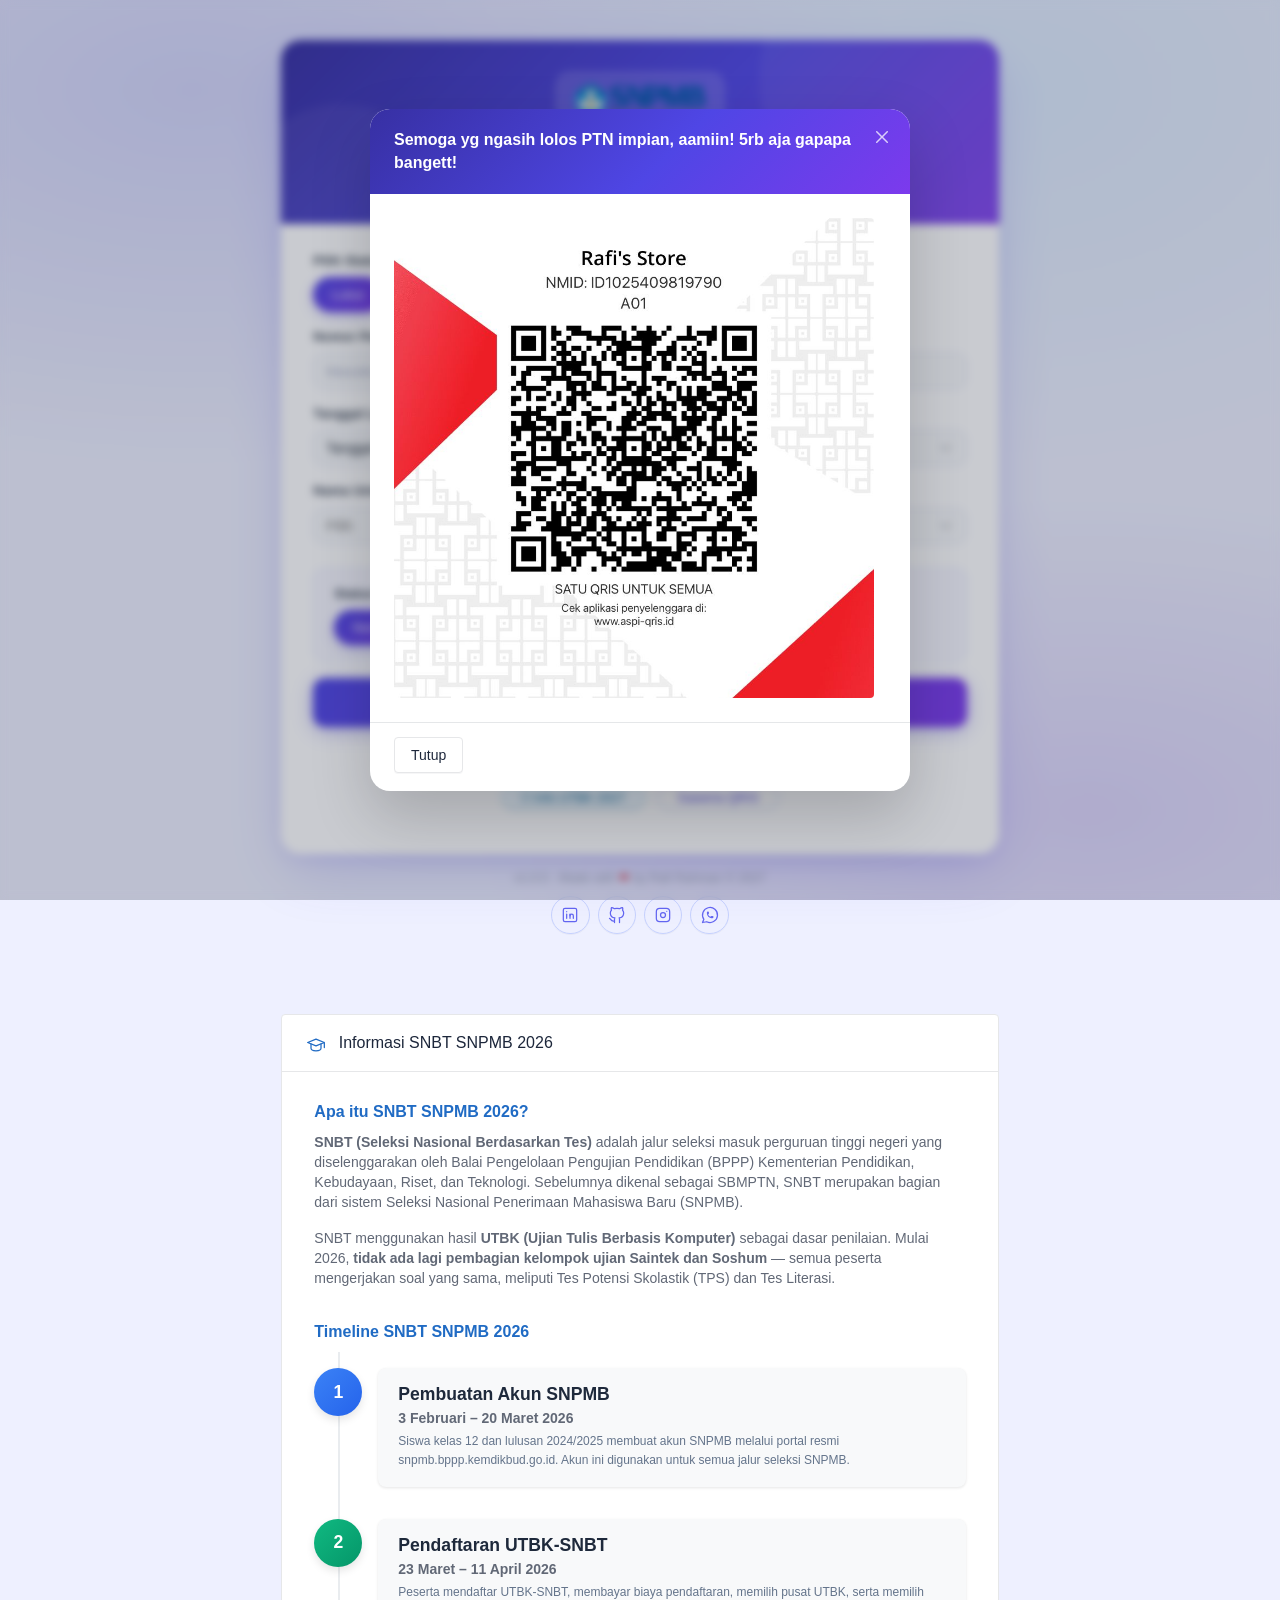
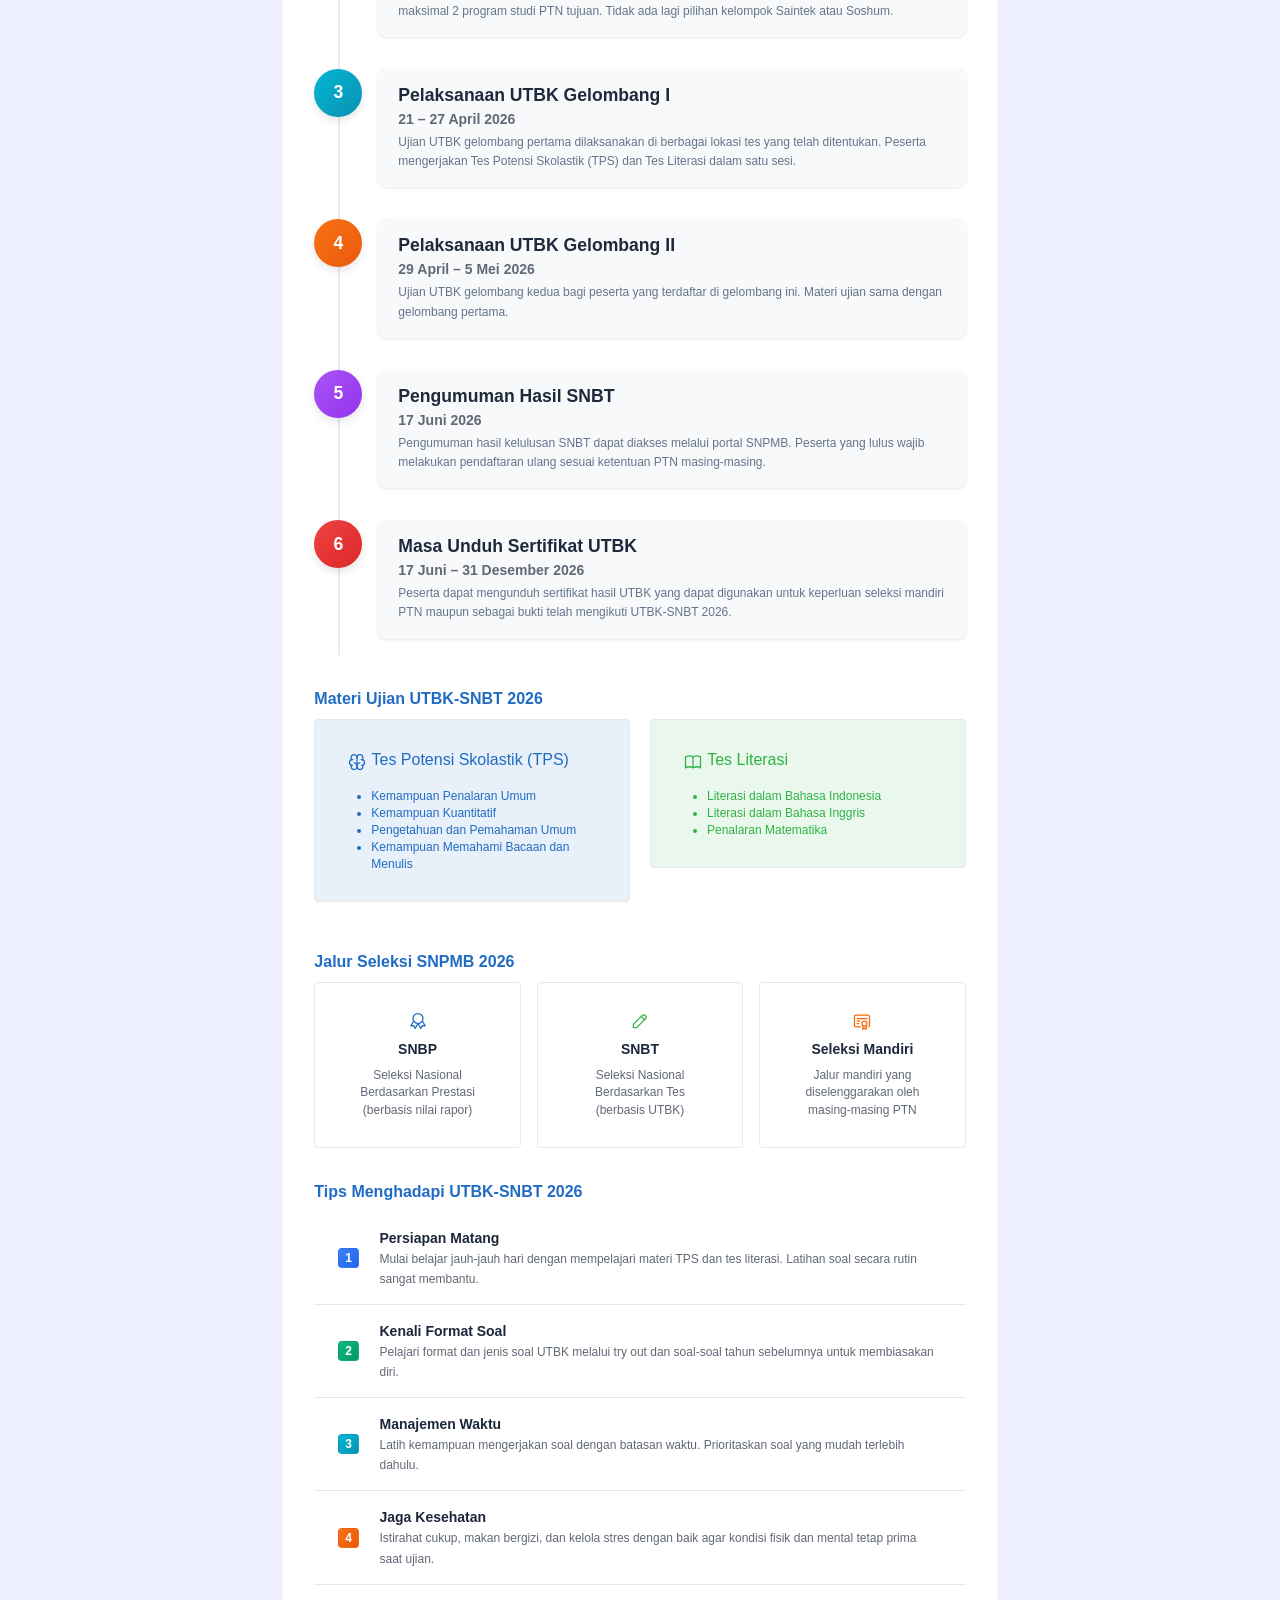
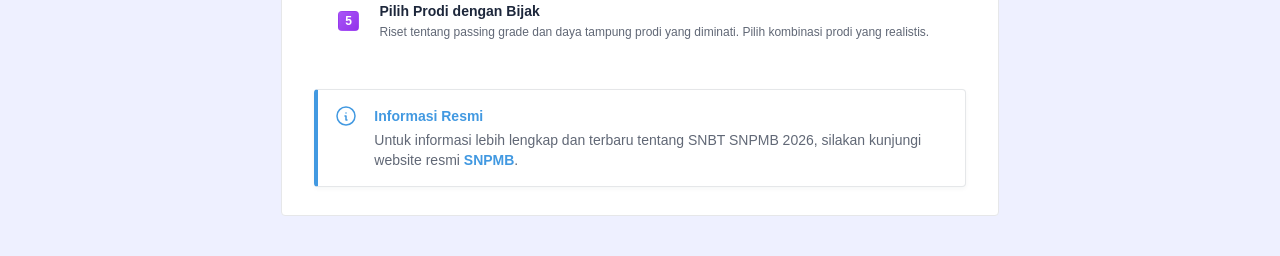
==== commit 35fa0d26: "feat: update year references to 2027 in HTML files" ====
--- a/index.html
+++ b/index.html
@@ -14,11 +14,11 @@
   <meta charset="utf-8" />
   <meta name="viewport" content="width=device-width, initial-scale=1, viewport-fit=cover" />
   <meta http-equiv="X-UA-Compatible" content="ie=edge" />
-  <title>Pengumuman SNBT SNPMB <span id="title-year">2026</span></title>
+  <title>Pengumuman SNBT SNPMB <span id="title-year">2027</span></title>
   <meta name="description"
-    content="Aplikasi membuat pengumuman SNBT palsu. Aplikasi ini dibuat untuk keperluan hiburan semata. Jangan disalahgunakan. Cara membuat pengumunan SNBT palsu. Cara membuat fake pengumuman lolos SNBT. Cara membuat pengumuman utbk palsu. Hasil UTBK palsu 2026. Fake SBMPTN 2026. Fake SNBT 2026. Generator pengumuman SNBT 2026. Fake hasil SNBT 2026" />
+    content="Aplikasi membuat pengumuman SNBT palsu. Aplikasi ini dibuat untuk keperluan hiburan semata. Jangan disalahgunakan. Cara membuat pengumunan SNBT palsu. Cara membuat fake pengumuman lolos SNBT. Cara membuat pengumuman utbk palsu. Hasil UTBK palsu 2027. Fake SBMPTN 2027. Fake SNBT 2027. Generator pengumuman SNBT 2027. Fake hasil SNBT 2027" />
   <meta name="keywords"
-    content="pengumuman snbt palsu, fake pengumuman snbt, cara membuat pengumuman snbt palsu, cara membuat fake pengumuman lolos snbt, cara membuat pengumuman utbk palsu, fake snbt, fake utbk, pengumuman utbk palsu, pengumuman snbt palsu, utbk 2026, utbk snbt 2026, pengumuman utbk generator, fake sbmptn 2026, sbmptn 2026 palsu" />
+    content="pengumuman snbt palsu, fake pengumuman snbt, cara membuat pengumuman snbt palsu, cara membuat fake pengumuman lolos snbt, cara membuat pengumuman utbk palsu, fake snbt, fake utbk, pengumuman utbk palsu, pengumuman snbt palsu, utbk 2027, utbk snbt 2027, pengumuman utbk generator, fake sbmptn 2027, sbmptn 2027 palsu" />
   <meta name="google-adsense-account" content="ca-pub-6417979070714403">
   <meta name="author" content="Muhmmad Rafi Rahman Habibi" />
   <link rel="shortcut icon" href="./img/favicon.png" type="image/x-icon" />
@@ -166,7 +166,7 @@
             <div class="hero-logo-wrap">
               <img src="./img/logo.png" height="34" alt="SNPMB" />
             </div>
-            <h2>Fake Pengumuman SNBT Generator 2026</h2>
+            <h2>Fake Pengumuman SNBT Generator 2027</h2>
             <p>Isi data di bawah untuk membuat pengumuman SNBT kamu</p>
           </div>
           <div class="card-body">
@@ -346,7 +346,7 @@
                   <path d="M12 9h.01"></path>
                   <path d="M11 12h1v4h1"></path>
                 </svg>
-                Info UTBK 2026
+                Info UTBK 2027
               </button>
               <button class="btn btn-outline-primary btn-pill btn-sm" data-bs-toggle="modal"
                 data-bs-target="#sawer-modal">
@@ -356,7 +356,7 @@
           </div>
         </div>
         <div class="text-center text-muted mt-3">
-          v1.0.0 - Made with <span class="text-danger">❤</span> by Rafi Rahman &copy; 2026
+          v1.0.0 - Made with <span class="text-danger">❤</span> by Rafi Rahman &copy; 2027
         </div>
         <div class="btn-list justify-content-center mt-2">
           <a class="btn btn-outline-secondary btn-icon rounded-circle" data-bs-toggle="tooltip" data-bs-placement="top"
